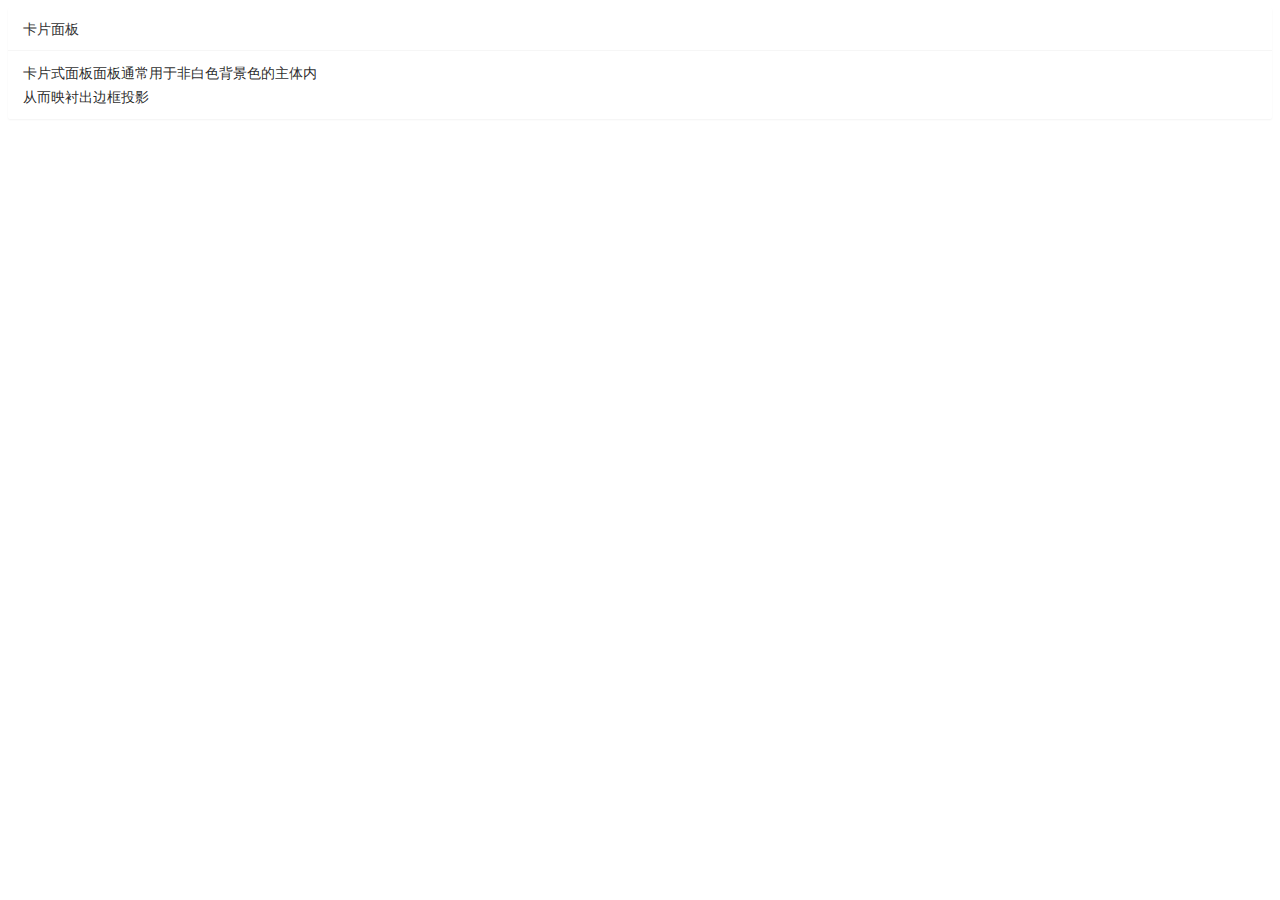
==== view/settings/config.html @ dcdb641f "基本框架完成" ====
<!DOCTYPE html>
<html lang="zh">
<head>
    <meta charset="UTF-8">
    <title>后台设置</title>
    <meta name="viewport" content="width=device-width,initial-scale=1.0">
    <link rel="stylesheet" href="/assets/libs/layui/css/layui.css">
    <link rel="stylesheet" href="/assets/css/global.css">
</head>
<body>
<div class="layui-card">
    <div class="layui-card-header">卡片面板</div>
    <div class="layui-card-body">
        卡片式面板面板通常用于非白色背景色的主体内<br>
        从而映衬出边框投影
    </div>
</div>
<script src="/assets/libs/layui/layui.js"></script>
<script>
    // layui.config({
    //     base: '/assets/js/modules/',
    //     version: true
    // }).use('index');
</script>
</body>
</html>
---- assets/libs/layui/css/layui.css ----
.layui-inline,img{display:inline-block;vertical-align:middle}h1,h2,h3,h4,h5,h6{font-weight:400}a,body{color:#333}.layui-edge,.layui-header,.layui-inline,.layui-main{position:relative}.layui-edge,hr{height:0;overflow:hidden}.layui-layout-body,.layui-side,.layui-side-scroll{overflow-x:hidden}.layui-edge,.layui-elip,hr{overflow:hidden}.layui-btn,.layui-edge,.layui-inline,img{vertical-align:middle}.layui-btn,.layui-disabled,.layui-icon,.layui-unselect{-moz-user-select:none;-webkit-user-select:none;-ms-user-select:none}.layui-elip,.layui-form-checkbox span,.layui-form-pane .layui-form-label{text-overflow:ellipsis;white-space:nowrap}blockquote,body,button,dd,div,dl,dt,form,h1,h2,h3,h4,h5,h6,input,li,ol,p,pre,td,textarea,th,ul{margin:0;padding:0;-webkit-tap-highlight-color:rgba(0,0,0,0)}a:active,a:hover{outline:0}img{border:none}li{list-style:none}table{border-collapse:collapse;border-spacing:0}h4,h5,h6{font-size:100%}button,input,optgroup,option,select,textarea{font-family:inherit;font-size:inherit;font-style:inherit;font-weight:inherit;outline:0}pre{white-space:pre-wrap;white-space:-moz-pre-wrap;white-space:-pre-wrap;white-space:-o-pre-wrap;word-wrap:break-word}body{line-height:1.6;color:rgba(0,0,0,.85);font:14px Helvetica Neue,Helvetica,PingFang SC,Tahoma,Arial,sans-serif}hr{line-height:0;margin:10px 0;padding:0;border:none!important;border-bottom:1px solid #eee!important;clear:both;background:0 0}a{text-decoration:none}a:hover{color:#777}a cite{font-style:normal;*cursor:pointer}.layui-border-box,.layui-border-box *{box-sizing:border-box}.layui-box,.layui-box *{box-sizing:content-box}.layui-clear{clear:both;*zoom:1}.layui-clear:after{content:'\20';clear:both;*zoom:1;display:block;height:0}.layui-inline{*display:inline;*zoom:1}.layui-btn,.layui-btn-group,.layui-edge{display:inline-block}.layui-inline-container>.layui-inline{margin-right:10px;margin-bottom:10px}.layui-edge{width:0;border-width:6px;border-style:dashed;border-color:transparent}.layui-edge-top{top:-4px;border-bottom-color:#999;border-bottom-style:solid}.layui-edge-right{border-left-color:#999;border-left-style:solid}.layui-edge-bottom{top:2px;border-top-color:#999;border-top-style:solid}.layui-edge-left{border-right-color:#999;border-right-style:solid}.layui-disabled,.layui-disabled:hover{color:#d2d2d2!important;cursor:not-allowed!important}.layui-circle{border-radius:100%}.layui-show{display:block!important}.layui-hide{display:none!important}.layui-show-v{visibility:visible!important}.layui-hide-v{visibility:hidden!important}@font-face{font-family:layui-icon;src:url(../font/iconfont.eot?t=270);src:url(../font/iconfont.eot?t=270#iefix) format('embedded-opentype'),url(../font/iconfont.woff2?t=270) format('woff2'),url(../font/iconfont.woff?t=270) format('woff'),url(../font/iconfont.ttf?t=270) format('truetype'),url(../font/iconfont.svg?t=270#layui-icon) format('svg')}.layui-icon{font-family:layui-icon!important;font-size:16px;font-style:normal;-webkit-font-smoothing:antialiased;-moz-osx-font-smoothing:grayscale}.layui-icon-eye:before{content:"\e695"}.layui-icon-eye-invisible:before{content:"\e696"}.layui-icon-backspace:before{content:"\e694"}.layui-icon-help-circle:before{content:"\e77c"}.layui-icon-tips-fill:before{content:"\eb2e"}.layui-icon-test:before{content:"\e692"}.layui-icon-clear:before{content:"\e788"}.layui-icon-keyboard:before{content:"\e693"}.layui-icon-heart-fill:before{content:"\e68f"}.layui-icon-light:before{content:"\e748"}.layui-icon-music:before{content:"\e690"}.layui-icon-time:before{content:"\e68d"}.layui-icon-ie:before{content:"\e7bb"}.layui-icon-firefox:before{content:"\e686"}.layui-icon-at:before{content:"\e687"}.layui-icon-bluetooth:before{content:"\e689"}.layui-icon-chrome:before{content:"\e68a"}.layui-icon-edge:before{content:"\e68b"}.layui-icon-heart:before{content:"\e68c"}.layui-icon-key:before{content:"\e683"}.layui-icon-android:before{content:"\e684"}.layui-icon-mike:before{content:"\e6dc"}.layui-icon-mute:before{content:"\e685"}.layui-icon-gift:before{content:"\e627"}.layui-icon-windows:before{content:"\e67f"}.layui-icon-ios:before{content:"\e680"}.layui-icon-logout:before{content:"\e682"}.layui-icon-wifi:before{content:"\e7e0"}.layui-icon-rss:before{content:"\e808"}.layui-icon-email:before{content:"\e618"}.layui-icon-reduce-circle:before{content:"\e616"}.layui-icon-transfer:before{content:"\e691"}.layui-icon-service:before{content:"\e626"}.layui-icon-addition:before{content:"\e624"}.layui-icon-subtraction:before{content:"\e67e"}.layui-icon-slider:before{content:"\e714"}.layui-icon-print:before{content:"\e66d"}.layui-icon-export:before{content:"\e67d"}.layui-icon-cols:before{content:"\e610"}.layui-icon-screen-full:before{content:"\e622"}.layui-icon-screen-restore:before{content:"\e758"}.layui-icon-rate-half:before{content:"\e6c9"}.layui-icon-rate-solid:before{content:"\e67a"}.layui-icon-rate:before{content:"\e67b"}.layui-icon-cellphone:before{content:"\e678"}.layui-icon-vercode:before{content:"\e679"}.layui-icon-login-weibo:before{content:"\e675"}.layui-icon-login-qq:before{content:"\e676"}.layui-icon-login-wechat:before{content:"\e677"}.layui-icon-username:before{content:"\e66f"}.layui-icon-password:before{content:"\e673"}.layui-icon-refresh-3:before{content:"\e9aa"}.layui-icon-auz:before{content:"\e672"}.layui-icon-shrink-right:before{content:"\e668"}.layui-icon-spread-left:before{content:"\e66b"}.layui-icon-snowflake:before{content:"\e6b1"}.layui-icon-tips:before{content:"\e702"}.layui-icon-note:before{content:"\e66e"}.layui-icon-senior:before{content:"\e674"}.layui-icon-refresh-1:before{content:"\e666"}.layui-icon-refresh:before{content:"\e669"}.layui-icon-flag:before{content:"\e66c"}.layui-icon-theme:before{content:"\e66a"}.layui-icon-notice:before{content:"\e667"}.layui-icon-console:before{content:"\e665"}.layui-icon-website:before{content:"\e7ae"}.layui-icon-face-surprised:before{content:"\e664"}.layui-icon-set:before{content:"\e716"}.layui-icon-template:before{content:"\e663"}.layui-icon-app:before{content:"\e653"}.layui-icon-template-1:before{content:"\e656"}.layui-icon-home:before{content:"\e68e"}.layui-icon-female:before{content:"\e661"}.layui-icon-male:before{content:"\e662"}.layui-icon-tread:before{content:"\e6c5"}.layui-icon-praise:before{content:"\e6c6"}.layui-icon-rmb:before{content:"\e65e"}.layui-icon-more:before{content:"\e65f"}.layui-icon-camera:before{content:"\e660"}.layui-icon-cart-simple:before{content:"\e698"}.layui-icon-face-cry:before{content:"\e69c"}.layui-icon-face-smile:before{content:"\e6af"}.layui-icon-survey:before{content:"\e6b2"}.layui-icon-read:before{content:"\e705"}.layui-icon-location:before{content:"\e715"}.layui-icon-dollar:before{content:"\e659"}.layui-icon-diamond:before{content:"\e735"}.layui-icon-return:before{content:"\e65c"}.layui-icon-camera-fill:before{content:"\e65d"}.layui-icon-fire:before{content:"\e756"}.layui-icon-more-vertical:before{content:"\e671"}.layui-icon-cart:before{content:"\e657"}.layui-icon-star-fill:before{content:"\e658"}.layui-icon-prev:before{content:"\e65a"}.layui-icon-next:before{content:"\e65b"}.layui-icon-upload:before{content:"\e67c"}.layui-icon-upload-drag:before{content:"\e681"}.layui-icon-user:before{content:"\e770"}.layui-icon-file-b:before{content:"\e655"}.layui-icon-component:before{content:"\e857"}.layui-icon-find-fill:before{content:"\e670"}.layui-icon-loading:before{content:"\e63d"}.layui-icon-loading-1:before{content:"\e63e"}.layui-icon-add-1:before{content:"\e654"}.layui-icon-pause:before{content:"\e651"}.layui-icon-play:before{content:"\e652"}.layui-icon-video:before{content:"\e6ed"}.layui-icon-headset:before{content:"\e6fc"}.layui-icon-voice:before{content:"\e688"}.layui-icon-speaker:before{content:"\e645"}.layui-icon-fonts-del:before{content:"\e64f"}.layui-icon-fonts-html:before{content:"\e64b"}.layui-icon-fonts-code:before{content:"\e64e"}.layui-icon-fonts-strong:before{content:"\e62b"}.layui-icon-unlink:before{content:"\e64d"}.layui-icon-picture:before{content:"\e64a"}.layui-icon-link:before{content:"\e64c"}.layui-icon-face-smile-b:before{content:"\e650"}.layui-icon-align-center:before{content:"\e647"}.layui-icon-align-right:before{content:"\e648"}.layui-icon-align-left:before{content:"\e649"}.layui-icon-fonts-u:before{content:"\e646"}.layui-icon-fonts-i:before{content:"\e644"}.layui-icon-tabs:before{content:"\e62a"}.layui-icon-circle:before{content:"\e63f"}.layui-icon-radio:before{content:"\e643"}.layui-icon-share:before{content:"\e641"}.layui-icon-edit:before{content:"\e642"}.layui-icon-delete:before{content:"\e640"}.layui-icon-engine:before{content:"\e628"}.layui-icon-chart-screen:before{content:"\e629"}.layui-icon-chart:before{content:"\e62c"}.layui-icon-table:before{content:"\e62d"}.layui-icon-tree:before{content:"\e62e"}.layui-icon-upload-circle:before{content:"\e62f"}.layui-icon-templeate-1:before{content:"\e630"}.layui-icon-util:before{content:"\e631"}.layui-icon-layouts:before{content:"\e632"}.layui-icon-prev-circle:before{content:"\e633"}.layui-icon-carousel:before{content:"\e634"}.layui-icon-code-circle:before{content:"\e635"}.layui-icon-water:before{content:"\e636"}.layui-icon-date:before{content:"\e637"}.layui-icon-layer:before{content:"\e638"}.layui-icon-fonts-clear:before{content:"\e639"}.layui-icon-dialogue:before{content:"\e63a"}.layui-icon-cellphone-fine:before{content:"\e63b"}.layui-icon-form:before{content:"\e63c"}.layui-icon-file:before{content:"\e621"}.layui-icon-triangle-r:before{content:"\e623"}.layui-icon-triangle-d:before{content:"\e625"}.layui-icon-set-sm:before{content:"\e620"}.layui-icon-add-circle:before{content:"\e61f"}.layui-icon-layim-download:before{content:"\e61e"}.layui-icon-layim-uploadfile:before{content:"\e61d"}.layui-icon-404:before{content:"\e61c"}.layui-icon-about:before{content:"\e60b"}.layui-icon-layim-theme:before{content:"\e61b"}.layui-icon-down:before{content:"\e61a"}.layui-icon-up:before{content:"\e619"}.layui-icon-circle-dot:before{content:"\e617"}.layui-icon-set-fill:before{content:"\e614"}.layui-icon-search:before{content:"\e615"}.layui-icon-friends:before{content:"\e612"}.layui-icon-group:before{content:"\e613"}.layui-icon-reply-fill:before{content:"\e611"}.layui-icon-menu-fill:before{content:"\e60f"}.layui-icon-face-smile-fine:before{content:"\e60c"}.layui-icon-picture-fine:before{content:"\e60d"}.layui-icon-log:before{content:"\e60e"}.layui-icon-list:before{content:"\e60a"}.layui-icon-release:before{content:"\e609"}.layui-icon-add-circle-fine:before{content:"\e608"}.layui-icon-ok:before{content:"\e605"}.layui-icon-help:before{content:"\e607"}.layui-icon-chat:before{content:"\e606"}.layui-icon-top:before{content:"\e604"}.layui-icon-right:before{content:"\e602"}.layui-icon-left:before{content:"\e603"}.layui-icon-star:before{content:"\e600"}.layui-icon-download-circle:before{content:"\e601"}.layui-icon-close:before{content:"\1006"}.layui-icon-close-fill:before{content:"\1007"}.layui-icon-ok-circle:before{content:"\1005"}.layui-main{width:1140px;margin:0 auto}.layui-header{z-index:1000;height:60px}.layui-header a:hover{transition:all .5s;-webkit-transition:all .5s}.layui-side{position:fixed;left:0;top:0;bottom:0;z-index:999;width:200px}.layui-side-scroll{position:relative;width:220px;height:100%}.layui-body{position:relative;left:200px;right:0;top:0;bottom:0;z-index:900;width:auto;box-sizing:border-box}.layui-layout-admin .layui-header{position:fixed;top:0;left:0;right:0;background-color:#23262E}.layui-layout-admin .layui-side{top:60px;width:200px;overflow-x:hidden}.layui-layout-admin .layui-body{position:absolute;top:60px;padding-bottom:44px}.layui-layout-admin .layui-main{width:auto;margin:0 15px}.layui-layout-admin .layui-footer{position:fixed;left:200px;right:0;bottom:0;z-index:990;height:44px;line-height:44px;padding:0 15px;box-shadow:-1px 0 4px rgb(0 0 0 / 12%);background-color:#FAFAFA}.layui-layout-admin .layui-logo{position:absolute;left:0;top:0;width:200px;height:100%;line-height:60px;text-align:center;color:#009688;font-size:16px;box-shadow:0 1px 2px 0 rgb(0 0 0 / 15%)}.layui-layout-admin .layui-header .layui-nav{background:0 0}.layui-layout-left{position:absolute!important;left:200px;top:0}.layui-layout-right{position:absolute!important;right:0;top:0}.layui-container{position:relative;margin:0 auto;padding:0 15px;box-sizing:border-box}.layui-fluid{position:relative;margin:0 auto;padding:0 15px}.layui-row:after,.layui-row:before{content:"";display:block;clear:both}.layui-col-lg1,.layui-col-lg10,.layui-col-lg11,.layui-col-lg12,.layui-col-lg2,.layui-col-lg3,.layui-col-lg4,.layui-col-lg5,.layui-col-lg6,.layui-col-lg7,.layui-col-lg8,.layui-col-lg9,.layui-col-md1,.layui-col-md10,.layui-col-md11,.layui-col-md12,.layui-col-md2,.layui-col-md3,.layui-col-md4,.layui-col-md5,.layui-col-md6,.layui-col-md7,.layui-col-md8,.layui-col-md9,.layui-col-sm1,.layui-col-sm10,.layui-col-sm11,.layui-col-sm12,.layui-col-sm2,.layui-col-sm3,.layui-col-sm4,.layui-col-sm5,.layui-col-sm6,.layui-col-sm7,.layui-col-sm8,.layui-col-sm9,.layui-col-xs1,.layui-col-xs10,.layui-col-xs11,.layui-col-xs12,.layui-col-xs2,.layui-col-xs3,.layui-col-xs4,.layui-col-xs5,.layui-col-xs6,.layui-col-xs7,.layui-col-xs8,.layui-col-xs9{position:relative;display:block;box-sizing:border-box}.layui-col-xs1,.layui-col-xs10,.layui-col-xs11,.layui-col-xs12,.layui-col-xs2,.layui-col-xs3,.layui-col-xs4,.layui-col-xs5,.layui-col-xs6,.layui-col-xs7,.layui-col-xs8,.layui-col-xs9{float:left}.layui-col-xs1{width:8.33333333%}.layui-col-xs2{width:16.66666667%}.layui-col-xs3{width:25%}.layui-col-xs4{width:33.33333333%}.layui-col-xs5{width:41.66666667%}.layui-col-xs6{width:50%}.layui-col-xs7{width:58.33333333%}.layui-col-xs8{width:66.66666667%}.layui-col-xs9{width:75%}.layui-col-xs10{width:83.33333333%}.layui-col-xs11{width:91.66666667%}.layui-col-xs12{width:100%}.layui-col-xs-offset1{margin-left:8.33333333%}.layui-col-xs-offset2{margin-left:16.66666667%}.layui-col-xs-offset3{margin-left:25%}.layui-col-xs-offset4{margin-left:33.33333333%}.layui-col-xs-offset5{margin-left:41.66666667%}.layui-col-xs-offset6{margin-left:50%}.layui-col-xs-offset7{margin-left:58.33333333%}.layui-col-xs-offset8{margin-left:66.66666667%}.layui-col-xs-offset9{margin-left:75%}.layui-col-xs-offset10{margin-left:83.33333333%}.layui-col-xs-offset11{margin-left:91.66666667%}.layui-col-xs-offset12{margin-left:100%}@media screen and (max-width:768px){.layui-hide-xs{display:none!important}.layui-show-xs-block{display:block!important}.layui-show-xs-inline{display:inline!important}.layui-show-xs-inline-block{display:inline-block!important}}@media screen and (min-width:768px){.layui-container{width:750px}.layui-hide-sm{display:none!important}.layui-show-sm-block{display:block!important}.layui-show-sm-inline{display:inline!important}.layui-show-sm-inline-block{display:inline-block!important}.layui-col-sm1,.layui-col-sm10,.layui-col-sm11,.layui-col-sm12,.layui-col-sm2,.layui-col-sm3,.layui-col-sm4,.layui-col-sm5,.layui-col-sm6,.layui-col-sm7,.layui-col-sm8,.layui-col-sm9{float:left}.layui-col-sm1{width:8.33333333%}.layui-col-sm2{width:16.66666667%}.layui-col-sm3{width:25%}.layui-col-sm4{width:33.33333333%}.layui-col-sm5{width:41.66666667%}.layui-col-sm6{width:50%}.layui-col-sm7{width:58.33333333%}.layui-col-sm8{width:66.66666667%}.layui-col-sm9{width:75%}.layui-col-sm10{width:83.33333333%}.layui-col-sm11{width:91.66666667%}.layui-col-sm12{width:100%}.layui-col-sm-offset1{margin-left:8.33333333%}.layui-col-sm-offset2{margin-left:16.66666667%}.layui-col-sm-offset3{margin-left:25%}.layui-col-sm-offset4{margin-left:33.33333333%}.layui-col-sm-offset5{margin-left:41.66666667%}.layui-col-sm-offset6{margin-left:50%}.layui-col-sm-offset7{margin-left:58.33333333%}.layui-col-sm-offset8{margin-left:66.66666667%}.layui-col-sm-offset9{margin-left:75%}.layui-col-sm-offset10{margin-left:83.33333333%}.layui-col-sm-offset11{margin-left:91.66666667%}.layui-col-sm-offset12{margin-left:100%}}@media screen and (min-width:992px){.layui-container{width:970px}.layui-hide-md{display:none!important}.layui-show-md-block{display:block!important}.layui-show-md-inline{display:inline!important}.layui-show-md-inline-block{display:inline-block!important}.layui-col-md1,.layui-col-md10,.layui-col-md11,.layui-col-md12,.layui-col-md2,.layui-col-md3,.layui-col-md4,.layui-col-md5,.layui-col-md6,.layui-col-md7,.layui-col-md8,.layui-col-md9{float:left}.layui-col-md1{width:8.33333333%}.layui-col-md2{width:16.66666667%}.layui-col-md3{width:25%}.layui-col-md4{width:33.33333333%}.layui-col-md5{width:41.66666667%}.layui-col-md6{width:50%}.layui-col-md7{width:58.33333333%}.layui-col-md8{width:66.66666667%}.layui-col-md9{width:75%}.layui-col-md10{width:83.33333333%}.layui-col-md11{width:91.66666667%}.layui-col-md12{width:100%}.layui-col-md-offset1{margin-left:8.33333333%}.layui-col-md-offset2{margin-left:16.66666667%}.layui-col-md-offset3{margin-left:25%}.layui-col-md-offset4{margin-left:33.33333333%}.layui-col-md-offset5{margin-left:41.66666667%}.layui-col-md-offset6{margin-left:50%}.layui-col-md-offset7{margin-left:58.33333333%}.layui-col-md-offset8{margin-left:66.66666667%}.layui-col-md-offset9{margin-left:75%}.layui-col-md-offset10{margin-left:83.33333333%}.layui-col-md-offset11{margin-left:91.66666667%}.layui-col-md-offset12{margin-left:100%}}@media screen and (min-width:1200px){.layui-container{width:1170px}.layui-hide-lg{display:none!important}.layui-show-lg-block{display:block!important}.layui-show-lg-inline{display:inline!important}.layui-show-lg-inline-block{display:inline-block!important}.layui-col-lg1,.layui-col-lg10,.layui-col-lg11,.layui-col-lg12,.layui-col-lg2,.layui-col-lg3,.layui-col-lg4,.layui-col-lg5,.layui-col-lg6,.layui-col-lg7,.layui-col-lg8,.layui-col-lg9{float:left}.layui-col-lg1{width:8.33333333%}.layui-col-lg2{width:16.66666667%}.layui-col-lg3{width:25%}.layui-col-lg4{width:33.33333333%}.layui-col-lg5{width:41.66666667%}.layui-col-lg6{width:50%}.layui-col-lg7{width:58.33333333%}.layui-col-lg8{width:66.66666667%}.layui-col-lg9{width:75%}.layui-col-lg10{width:83.33333333%}.layui-col-lg11{width:91.66666667%}.layui-col-lg12{width:100%}.layui-col-lg-offset1{margin-left:8.33333333%}.layui-col-lg-offset2{margin-left:16.66666667%}.layui-col-lg-offset3{margin-left:25%}.layui-col-lg-offset4{margin-left:33.33333333%}.layui-col-lg-offset5{margin-left:41.66666667%}.layui-col-lg-offset6{margin-left:50%}.layui-col-lg-offset7{margin-left:58.33333333%}.layui-col-lg-offset8{margin-left:66.66666667%}.layui-col-lg-offset9{margin-left:75%}.layui-col-lg-offset10{margin-left:83.33333333%}.layui-col-lg-offset11{margin-left:91.66666667%}.layui-col-lg-offset12{margin-left:100%}}.layui-col-space1{margin:-.5px}.layui-col-space1>*{padding:.5px}.layui-col-space2{margin:-1px}.layui-col-space2>*{padding:1px}.layui-col-space4{margin:-2px}.layui-col-space4>*{padding:2px}.layui-col-space5{margin:-2.5px}.layui-col-space5>*{padding:2.5px}.layui-col-space6{margin:-3px}.layui-col-space6>*{padding:3px}.layui-col-space8{margin:-4px}.layui-col-space8>*{padding:4px}.layui-col-space10{margin:-5px}.layui-col-space10>*{padding:5px}.layui-col-space12{margin:-6px}.layui-col-space12>*{padding:6px}.layui-col-space14{margin:-7px}.layui-col-space14>*{padding:7px}.layui-col-space15{margin:-7.5px}.layui-col-space15>*{padding:7.5px}.layui-col-space16{margin:-8px}.layui-col-space16>*{padding:8px}.layui-col-space18{margin:-9px}.layui-col-space18>*{padding:9px}.layui-col-space20{margin:-10px}.layui-col-space20>*{padding:10px}.layui-col-space22{margin:-11px}.layui-col-space22>*{padding:11px}.layui-col-space24{margin:-12px}.layui-col-space24>*{padding:12px}.layui-col-space25{margin:-12.5px}.layui-col-space25>*{padding:12.5px}.layui-col-space26{margin:-13px}.layui-col-space26>*{padding:13px}.layui-col-space28{margin:-14px}.layui-col-space28>*{padding:14px}.layui-col-space30{margin:-15px}.layui-col-space30>*{padding:15px}.layui-btn,.layui-input,.layui-select,.layui-textarea,.layui-upload-button{outline:0;-webkit-appearance:none;transition:all .3s;-webkit-transition:all .3s;box-sizing:border-box}.layui-elem-quote{margin-bottom:10px;padding:15px;line-height:1.6;border-left:5px solid #5FB878;border-radius:0 2px 2px 0;background-color:#FAFAFA}.layui-quote-nm{border-style:solid;border-width:1px 1px 1px 5px;background:0 0}.layui-elem-field{margin-bottom:10px;padding:0;border-width:1px;border-style:solid}.layui-elem-field legend{margin-left:20px;padding:0 10px;font-size:20px;font-weight:300}.layui-field-title{margin:10px 0 20px;border-width:1px 0 0}.layui-field-box{padding:15px}.layui-field-title .layui-field-box{padding:10px 0}.layui-progress{position:relative;height:6px;border-radius:20px;background-color:#eee}.layui-progress-bar{position:absolute;left:0;top:0;width:0;max-width:100%;height:6px;border-radius:20px;text-align:right;background-color:#5FB878;transition:all .3s;-webkit-transition:all .3s}.layui-progress-big,.layui-progress-big .layui-progress-bar{height:18px;line-height:18px}.layui-progress-text{position:relative;top:-20px;line-height:18px;font-size:12px;color:#666}.layui-progress-big .layui-progress-text{position:static;padding:0 10px;color:#fff}.layui-collapse{border-width:1px;border-style:solid;border-radius:2px}.layui-colla-content,.layui-colla-item{border-top-width:1px;border-top-style:solid}.layui-colla-item:first-child{border-top:none}.layui-colla-title{position:relative;height:42px;line-height:42px;padding:0 15px 0 35px;color:#333;background-color:#FAFAFA;cursor:pointer;font-size:14px;overflow:hidden}.layui-colla-content{display:none;padding:10px 15px;line-height:1.6;color:#666}.layui-colla-icon{position:absolute;left:15px;top:0;font-size:14px}.layui-card-body,.layui-card-header,.layui-form-label,.layui-form-mid,.layui-input-block,.layui-input-inline,.layui-input-wrap,.layui-panel,.layui-textarea{position:relative}.layui-card{margin-bottom:15px;border-radius:2px;background-color:#fff;box-shadow:0 1px 2px 0 rgba(0,0,0,.05)}.layui-form-select dl,.layui-panel{box-shadow:1px 1px 4px rgb(0 0 0 / 8%)}.layui-card:last-child{margin-bottom:0}.layui-card-header{height:42px;line-height:42px;padding:0 15px;border-bottom:1px solid #f6f6f6;color:#333;border-radius:2px 2px 0 0;font-size:14px}.layui-card-body{padding:10px 15px;line-height:24px}.layui-card-body[pad15]{padding:15px}.layui-card-body[pad20]{padding:20px}.layui-card-body .layui-table{margin:5px 0}.layui-card .layui-tab{margin:0}.layui-panel{border-width:1px;border-style:solid;border-radius:2px;background-color:#fff;color:#666}.layui-bg-black,.layui-bg-blue,.layui-bg-cyan,.layui-bg-green,.layui-bg-orange,.layui-bg-red{color:#fff!important}.layui-panel-window{position:relative;padding:15px;border-radius:0;border-top:5px solid #eee;background-color:#fff}.layui-border,.layui-border-black,.layui-border-blue,.layui-border-cyan,.layui-border-green,.layui-border-orange,.layui-border-red{border-width:1px;border-style:solid}.layui-auxiliar-moving{position:fixed;left:0;right:0;top:0;bottom:0;width:100%;height:100%;background:0 0;z-index:9999999999}.layui-bg-red{background-color:#FF5722!important}.layui-bg-orange{background-color:#FFB800!important}.layui-bg-green{background-color:#009688!important}.layui-bg-cyan{background-color:#2F4056!important}.layui-bg-blue{background-color:#1E9FFF!important}.layui-bg-black{background-color:#393D49!important}.layui-bg-gray{background-color:#FAFAFA!important;color:#666!important}.layui-badge-rim,.layui-border,.layui-colla-content,.layui-colla-item,.layui-collapse,.layui-elem-field,.layui-form-pane .layui-form-item[pane],.layui-form-pane .layui-form-label,.layui-iconpicker,.layui-iconpicker-main,.layui-input,.layui-input-split,.layui-layedit,.layui-layedit-tool,.layui-panel,.layui-quote-nm,.layui-select,.layui-tab-bar,.layui-tab-card,.layui-tab-title,.layui-tab-title .layui-this:after,.layui-textarea{border-color:#eee}.layui-border-red{border-color:#FF5722!important;color:#FF5722!important}.layui-border-orange{border-color:#FFB800!important;color:#FFB800!important}.layui-border-green{border-color:#009688!important;color:#009688!important}.layui-border-cyan{border-color:#2F4056!important;color:#2F4056!important}.layui-border-blue{border-color:#1E9FFF!important;color:#1E9FFF!important}.layui-border-black{border-color:#393D49!important;color:#393D49!important}.layui-timeline-item:before{background-color:#eee}.layui-text{line-height:1.6;font-size:14px;color:#666}.layui-text h1,.layui-text h2,.layui-text h3{font-weight:500;color:#333}.layui-text h1{font-size:30px}.layui-text h2{font-size:24px}.layui-text h3{font-size:18px}.layui-text a:not(.layui-btn){color:#01AAED}.layui-text a:not(.layui-btn):hover{text-decoration:underline}.layui-text ul{padding:5px 0 5px 15px}.layui-text ul li{margin-top:5px;list-style-type:disc}.layui-text em,.layui-word-aux{color:#999!important;padding-left:5px!important;padding-right:5px!important}.layui-text p{margin:10px 0}.layui-text p:first-child{margin-top:0}.layui-font-12{font-size:12px!important}.layui-font-14{font-size:14px!important}.layui-font-16{font-size:16px!important}.layui-font-18{font-size:18px!important}.layui-font-20{font-size:20px!important}.layui-font-22{font-size:22px!important}.layui-font-24{font-size:24px!important}.layui-font-26{font-size:26px!important}.layui-font-28{font-size:28px!important}.layui-font-30{font-size:30px!important}.layui-font-red{color:#FF5722!important}.layui-font-orange{color:#FFB800!important}.layui-font-green{color:#009688!important}.layui-font-cyan{color:#2F4056!important}.layui-font-blue{color:#01AAED!important}.layui-font-black{color:#000!important}.layui-font-gray{color:#c2c2c2!important}.layui-btn{height:38px;line-height:38px;border:1px solid transparent;padding:0 18px;background-color:#009688;color:#fff;white-space:nowrap;text-align:center;font-size:14px;border-radius:2px;cursor:pointer}.layui-btn:hover{opacity:.8;filter:alpha(opacity=80);color:#fff}.layui-btn:active{opacity:1;filter:alpha(opacity=100)}.layui-btn+.layui-btn{margin-left:10px}.layui-btn-container{font-size:0}.layui-btn-container .layui-btn{margin-right:10px;margin-bottom:10px}.layui-btn-container .layui-btn+.layui-btn{margin-left:0}.layui-table .layui-btn-container .layui-btn{margin-bottom:9px}.layui-btn-radius{border-radius:100px}.layui-btn .layui-icon{padding:0 2px;vertical-align:middle\9;vertical-align:bottom}.layui-btn-primary{border-color:#d2d2d2;background:0 0;color:#666}.layui-btn-primary:hover{border-color:#009688;color:#333}.layui-btn-normal{background-color:#1E9FFF}.layui-btn-warm{background-color:#FFB800}.layui-btn-danger{background-color:#FF5722}.layui-btn-checked{background-color:#5FB878}.layui-btn-disabled,.layui-btn-disabled:active,.layui-btn-disabled:hover{border-color:#eee!important;background-color:#FBFBFB!important;color:#d2d2d2!important;cursor:not-allowed!important;opacity:1}.layui-btn-lg{height:44px;line-height:44px;padding:0 25px;font-size:16px}.layui-btn-sm{height:30px;line-height:30px;padding:0 10px;font-size:12px}.layui-btn-xs{height:22px;line-height:22px;padding:0 5px;font-size:12px}.layui-btn-xs i{font-size:12px!important}.layui-btn-group{vertical-align:middle;font-size:0}.layui-btn-group .layui-btn{margin-left:0!important;margin-right:0!important;border-left:1px solid rgba(255,255,255,.5);border-radius:0}.layui-btn-group .layui-btn-primary{border-left:none}.layui-btn-group .layui-btn-primary:hover{border-color:#d2d2d2;color:#009688}.layui-btn-group .layui-btn:first-child{border-left:none;border-radius:2px 0 0 2px}.layui-btn-group .layui-btn-primary:first-child{border-left:1px solid #d2d2d2}.layui-btn-group .layui-btn:last-child{border-radius:0 2px 2px 0}.layui-btn-group .layui-btn+.layui-btn{margin-left:0}.layui-btn-group+.layui-btn-group{margin-left:10px}.layui-btn-fluid{width:100%}.layui-input,.layui-select,.layui-textarea{height:38px;line-height:1.3;line-height:38px\9;border-width:1px;border-style:solid;background-color:#fff;color:rgba(0,0,0,.85);border-radius:2px}.layui-input::-webkit-input-placeholder,.layui-select::-webkit-input-placeholder,.layui-textarea::-webkit-input-placeholder{line-height:1.3}.layui-input,.layui-textarea{display:block;width:100%;padding-left:10px}.layui-input:hover,.layui-textarea:hover{border-color:#eee!important}.layui-input:focus,.layui-textarea:focus{border-color:#d2d2d2!important}.layui-textarea{min-height:100px;height:auto;line-height:20px;padding:6px 10px;resize:vertical}.layui-select{padding:0 10px}.layui-form input[type=checkbox],.layui-form input[type=radio],.layui-form select{display:none}.layui-form [lay-ignore]{display:initial}.layui-form-item{margin-bottom:15px;clear:both;*zoom:1}.layui-form-item:after{content:'\20';clear:both;*zoom:1;display:block;height:0}.layui-form-label{float:left;display:block;padding:9px 15px;width:80px;font-weight:400;line-height:20px;text-align:right}.layui-form-label-col{display:block;float:none;padding:9px 0;line-height:20px;text-align:left}.layui-form-item .layui-inline{margin-bottom:5px;margin-right:10px}.layui-input-block{margin-left:110px;min-height:36px}.layui-input-inline{display:inline-block;vertical-align:middle}.layui-form-item .layui-input-inline{float:left;width:190px;margin-right:10px}.layui-form-text .layui-input-inline{width:auto}.layui-form-mid{float:left;display:block;padding:9px 0!important;line-height:20px;margin-right:10px}.layui-form-danger+.layui-form-select .layui-input,.layui-form-danger:focus{border-color:#FF5722!important}.layui-input-wrap{height:38px;line-height:38px}.layui-input-wrap .layui-input{padding-right:35px;cursor:pointer}.layui-input-wrap .layui-input::-ms-clear,.layui-input-wrap .layui-input::-ms-reveal{display:none}.layui-input-wrap-prefix .layui-input{padding-left:35px}.layui-input-prefix,.layui-input-split,.layui-input-suffix{position:absolute;right:0;top:0;padding:0 10px;width:35px;height:100%;text-align:center;transition:all .3s;cursor:pointer;pointer-events:none;box-sizing:border-box}.layui-input-prefix{left:0;border-radius:2px 0 0 2px}.layui-input-suffix{right:0;border-radius:0 2px 2px 0}.layui-input-wrap .layui-input:focus+.layui-input-split{border-color:#d2d2d2}.layui-input-prefix .layui-icon,.layui-input-split .layui-icon,.layui-input-suffix .layui-icon{position:relative;font-size:16px;color:rgba(0,0,0,.6);transition:all .3s}.layui-input-wrap .layui-input-prefix.layui-input-split{border-width:0 1px 0 0}.layui-input-wrap-prefix .layui-form-select{position:static}.layui-input-affix-event .layui-icon{color:rgba(0,0,0,.8)}.layui-input-affix-event .layui-icon-clear{color:rgba(0,0,0,.3)}.layui-input-affix-event .layui-icon:hover{color:rgba(0,0,0,.6)}.layui-input-split{border-width:1px;border-style:solid}.layui-input-affix-event{pointer-events:auto}.layui-input-group{position:relative;display:inline-table;cursor:pointer}.layui-input-group>*{display:table-cell;vertical-align:middle;position:relative;cursor:pointer}.layui-input-group .layui-input{padding-right:15px}.layui-input-group .layui-input-prefix{width:auto;border-right:0}.layui-input-group .layui-input-suffix{width:auto;border-left:0}.layui-form-select{position:relative}.layui-form-select .layui-input{padding-right:30px;cursor:pointer}.layui-form-select .layui-edge{position:absolute;right:10px;top:50%;margin-top:-3px;cursor:pointer;border-width:6px;border-top-color:#c2c2c2;border-top-style:solid;transition:all .3s;-webkit-transition:all .3s}.layui-form-select dl{display:none;position:absolute;left:0;top:42px;padding:5px 0;z-index:899;min-width:100%;border:1px solid #eee;max-height:300px;overflow-y:auto;background-color:#fff;border-radius:2px;box-sizing:border-box}.layui-form-select dl dd,.layui-form-select dl dt{padding:0 10px;line-height:36px;white-space:nowrap;overflow:hidden;text-overflow:ellipsis}.layui-form-select dl dt{font-size:12px;color:#999}.layui-form-select dl dd{cursor:pointer}.layui-form-select dl dd:hover{background-color:#F6F6F6;-webkit-transition:.5s all;transition:.5s all}.layui-form-select .layui-select-group dd{padding-left:20px}.layui-form-select dl dd.layui-select-tips{padding-left:10px!important;color:#999}.layui-form-select dl dd.layui-this{background-color:#F6F6F6;color:#5FB878;font-weight:700}.layui-form-checkbox,.layui-form-select dl dd.layui-disabled{background-color:#fff}.layui-form-selected dl{display:block}.layui-form-checkbox,.layui-form-checkbox *,.layui-form-switch{display:inline-block;vertical-align:middle}.layui-form-selected .layui-edge{margin-top:-9px;-webkit-transform:rotate(180deg);transform:rotate(180deg);margin-top:-3px\9}:root .layui-form-selected .layui-edge{margin-top:-9px\0/IE9}.layui-form-selectup dl{top:auto;bottom:42px}.layui-select-none{margin:5px 0;text-align:center;color:#999}.layui-select-disabled .layui-disabled{border-color:#eee!important}.layui-select-disabled .layui-edge{border-top-color:#d2d2d2}.layui-form-checkbox{position:relative;height:30px;line-height:30px;margin-right:10px;padding-right:30px;cursor:pointer;font-size:0;-webkit-transition:.1s linear;transition:.1s linear;box-sizing:border-box}.layui-form-checkbox span{padding:0 10px;height:100%;font-size:14px;border-radius:2px 0 0 2px;background-color:#d2d2d2;color:#fff;overflow:hidden}.layui-form-checkbox:hover span{background-color:#c2c2c2}.layui-form-checkbox i{position:absolute;right:0;top:0;width:30px;height:28px;border:1px solid #d2d2d2;border-left:none;border-radius:0 2px 2px 0;color:#fff;font-size:20px;text-align:center}.layui-form-checkbox:hover i{border-color:#c2c2c2;color:#c2c2c2}.layui-form-checked,.layui-form-checked:hover{border-color:#5FB878}.layui-form-checked span,.layui-form-checked:hover span{background-color:#5FB878}.layui-form-checked i,.layui-form-checked:hover i{color:#5FB878}.layui-form-item .layui-form-checkbox{margin-top:4px}.layui-form-checkbox[lay-skin=primary]{height:auto!important;line-height:normal!important;min-width:18px;min-height:18px;border:none!important;margin-right:0;padding-left:28px;padding-right:0;background:0 0}.layui-form-checkbox[lay-skin=primary] span{padding-left:0;padding-right:15px;line-height:18px;background:0 0;color:#666}.layui-form-checkbox[lay-skin=primary] i{right:auto;left:0;width:16px;height:16px;line-height:16px;border:1px solid #d2d2d2;font-size:12px;border-radius:2px;background-color:#fff;-webkit-transition:.1s linear;transition:.1s linear}.layui-form-checkbox[lay-skin=primary]:hover i{border-color:#5FB878;color:#fff}.layui-form-checked[lay-skin=primary] i{border-color:#5FB878!important;background-color:#5FB878;color:#fff}.layui-checkbox-disabled[lay-skin=primary] span{background:0 0!important;color:#c2c2c2!important}.layui-checkbox-disabled[lay-skin=primary]:hover i{border-color:#d2d2d2}.layui-form-item .layui-form-checkbox[lay-skin=primary]{margin-top:10px}.layui-form-switch{position:relative;height:22px;line-height:22px;min-width:35px;padding:0 5px;margin-top:8px;border:1px solid #d2d2d2;border-radius:20px;cursor:pointer;background-color:#fff;-webkit-transition:.1s linear;transition:.1s linear}.layui-form-switch i{position:absolute;left:5px;top:3px;width:16px;height:16px;border-radius:20px;background-color:#d2d2d2;-webkit-transition:.1s linear;transition:.1s linear}.layui-form-switch em{position:relative;top:0;width:25px;margin-left:21px;padding:0!important;text-align:center!important;color:#999!important;font-style:normal!important;font-size:12px}.layui-form-onswitch{border-color:#5FB878;background-color:#5FB878}.layui-checkbox-disabled,.layui-checkbox-disabled i{border-color:#eee!important}.layui-form-onswitch i{left:100%;margin-left:-21px;background-color:#fff}.layui-form-onswitch em{margin-left:5px;margin-right:21px;color:#fff!important}.layui-checkbox-disabled span{background-color:#eee!important}.layui-checkbox-disabled em{color:#d2d2d2!important}.layui-checkbox-disabled:hover i{color:#fff!important}[lay-radio]{display:none}.layui-form-radio,.layui-form-radio *{display:inline-block;vertical-align:middle}.layui-form-radio{line-height:28px;margin:6px 10px 0 0;padding-right:10px;cursor:pointer;font-size:0}.layui-form-radio *{font-size:14px}.layui-form-radio>i{margin-right:8px;font-size:22px;color:#c2c2c2}.layui-form-radio:hover *,.layui-form-radioed,.layui-form-radioed>i{color:#5FB878}.layui-radio-disabled>i{color:#eee!important}.layui-radio-disabled *{color:#c2c2c2!important}.layui-form-pane .layui-form-label{width:110px;padding:8px 15px;height:38px;line-height:20px;border-width:1px;border-style:solid;border-radius:2px 0 0 2px;text-align:center;background-color:#FAFAFA;overflow:hidden;box-sizing:border-box}.layui-form-pane .layui-input-inline{margin-left:-1px}.layui-form-pane .layui-input-block{margin-left:110px;left:-1px}.layui-form-pane .layui-input{border-radius:0 2px 2px 0}.layui-form-pane .layui-form-text .layui-form-label{float:none;width:100%;border-radius:2px;box-sizing:border-box;text-align:left}.layui-form-pane .layui-form-text .layui-input-inline{display:block;margin:0;top:-1px;clear:both}.layui-form-pane .layui-form-text .layui-input-block{margin:0;left:0;top:-1px}.layui-form-pane .layui-form-text .layui-textarea{min-height:100px;border-radius:0 0 2px 2px}.layui-form-pane .layui-form-checkbox{margin:4px 0 4px 10px}.layui-form-pane .layui-form-radio,.layui-form-pane .layui-form-switch{margin-top:6px;margin-left:10px}.layui-form-pane .layui-form-item[pane]{position:relative;border-width:1px;border-style:solid}.layui-form-pane .layui-form-item[pane] .layui-form-label{position:absolute;left:0;top:0;height:100%;border-width:0 1px 0 0}.layui-form-pane .layui-form-item[pane] .layui-input-inline{margin-left:110px}@media screen and (max-width:450px){.layui-form-item .layui-form-label{text-overflow:ellipsis;overflow:hidden;white-space:nowrap}.layui-form-item .layui-inline{display:block;margin-right:0;margin-bottom:20px;clear:both}.layui-form-item .layui-inline:after{content:'\20';clear:both;display:block;height:0}.layui-form-item .layui-input-inline{display:block;float:none;left:-3px;width:auto!important;margin:0 0 10px 112px}.layui-form-item .layui-input-inline+.layui-form-mid{margin-left:110px;top:-5px;padding:0}.layui-form-item .layui-form-checkbox{margin-right:5px;margin-bottom:5px}}.layui-layedit{border-width:1px;border-style:solid;border-radius:2px}.layui-layedit-tool{padding:3px 5px;border-bottom-width:1px;border-bottom-style:solid;font-size:0}.layedit-tool-fixed{position:fixed;top:0;border-top:1px solid #eee}.layui-layedit-tool .layedit-tool-mid,.layui-layedit-tool .layui-icon{display:inline-block;vertical-align:middle;text-align:center;font-size:14px}.layui-layedit-tool .layui-icon{position:relative;width:32px;height:30px;line-height:30px;margin:3px 5px;color:#777;cursor:pointer;border-radius:2px}.layui-layedit-tool .layui-icon:hover{color:#393D49}.layui-layedit-tool .layui-icon:active{color:#000}.layui-layedit-tool .layedit-tool-active{background-color:#eee;color:#000}.layui-layedit-tool .layui-disabled,.layui-layedit-tool .layui-disabled:hover{color:#d2d2d2;cursor:not-allowed}.layui-layedit-tool .layedit-tool-mid{width:1px;height:18px;margin:0 10px;background-color:#d2d2d2}.layedit-tool-html{width:50px!important;font-size:30px!important}.layedit-tool-b,.layedit-tool-code,.layedit-tool-help{font-size:16px!important}.layedit-tool-d,.layedit-tool-face,.layedit-tool-image,.layedit-tool-unlink{font-size:18px!important}.layedit-tool-image input{position:absolute;font-size:0;left:0;top:0;width:100%;height:100%;opacity:.01;filter:Alpha(opacity=1);cursor:pointer}.layui-layedit-iframe iframe{display:block;width:100%}#LAY_layedit_code{overflow:hidden}.layui-laypage{display:inline-block;*display:inline;*zoom:1;vertical-align:middle;margin:10px 0;font-size:0}.layui-laypage>a:first-child,.layui-laypage>a:first-child em{border-radius:2px 0 0 2px}.layui-laypage>a:last-child,.layui-laypage>a:last-child em{border-radius:0 2px 2px 0}.layui-laypage>:first-child{margin-left:0!important}.layui-laypage>:last-child{margin-right:0!important}.layui-laypage a,.layui-laypage button,.layui-laypage input,.layui-laypage select,.layui-laypage span{border:1px solid #eee}.layui-laypage a,.layui-laypage span{display:inline-block;*display:inline;*zoom:1;vertical-align:middle;padding:0 15px;height:28px;line-height:28px;margin:0 -1px 5px 0;background-color:#fff;color:#333;font-size:12px}.layui-laypage a:hover{color:#009688}.layui-laypage em{font-style:normal}.layui-laypage .layui-laypage-spr{color:#999;font-weight:700}.layui-laypage a{text-decoration:none}.layui-laypage .layui-laypage-curr{position:relative}.layui-laypage .layui-laypage-curr em{position:relative;color:#fff}.layui-laypage .layui-laypage-curr .layui-laypage-em{position:absolute;left:-1px;top:-1px;padding:1px;width:100%;height:100%;background-color:#009688}.layui-laypage-em{border-radius:2px}.layui-laypage-next em,.layui-laypage-prev em{font-family:Sim sun;font-size:16px}.layui-laypage .layui-laypage-count,.layui-laypage .layui-laypage-limits,.layui-laypage .layui-laypage-refresh,.layui-laypage .layui-laypage-skip{margin-left:10px;margin-right:10px;padding:0;border:none}.layui-laypage .layui-laypage-limits,.layui-laypage .layui-laypage-refresh{vertical-align:top}.layui-laypage .layui-laypage-refresh i{font-size:18px;cursor:pointer}.layui-laypage select{height:22px;padding:3px;border-radius:2px;cursor:pointer}.layui-laypage .layui-laypage-skip{height:30px;line-height:30px;color:#999}.layui-laypage button,.layui-laypage input{height:30px;line-height:30px;border-radius:2px;vertical-align:top;background-color:#fff;box-sizing:border-box}.layui-laypage input{display:inline-block;width:40px;margin:0 10px;padding:0 3px;text-align:center}.layui-laypage input:focus,.layui-laypage select:focus{border-color:#009688!important}.layui-laypage button{margin-left:10px;padding:0 10px;cursor:pointer}.layui-table,.layui-table-view{margin:10px 0}.layui-flow-more{margin:10px 0;text-align:center;color:#999;font-size:14px}.layui-flow-more a{height:32px;line-height:32px}.layui-flow-more a *{display:inline-block;vertical-align:top}.layui-flow-more a cite{padding:0 20px;border-radius:3px;background-color:#eee;color:#333;font-style:normal}.layui-flow-more a cite:hover{opacity:.8}.layui-flow-more a i{font-size:30px;color:#737383}.layui-table{width:100%;background-color:#fff;color:#666}.layui-table tr{transition:all .3s;-webkit-transition:all .3s}.layui-table th{text-align:left;font-weight:400}.layui-table tbody tr:hover,.layui-table thead tr,.layui-table-click,.layui-table-header,.layui-table-hover,.layui-table-mend,.layui-table-patch,.layui-table-tool,.layui-table-total,.layui-table-total tr,.layui-table[lay-even] tr:nth-child(even){background-color:#FAFAFA}.layui-table td,.layui-table th,.layui-table-col-set,.layui-table-fixed-r,.layui-table-grid-down,.layui-table-header,.layui-table-page,.layui-table-tips-main,.layui-table-tool,.layui-table-total,.layui-table-view,.layui-table[lay-skin=line],.layui-table[lay-skin=row]{border-width:1px;border-style:solid;border-color:#eee}.layui-table td,.layui-table th{position:relative;padding:9px 15px;min-height:20px;line-height:20px;font-size:14px}.layui-table[lay-skin=line] td,.layui-table[lay-skin=line] th{border-width:0 0 1px}.layui-table[lay-skin=row] td,.layui-table[lay-skin=row] th{border-width:0 1px 0 0}.layui-table[lay-skin=nob] td,.layui-table[lay-skin=nob] th{border:none}.layui-table img{max-width:100px}.layui-table[lay-size=lg] td,.layui-table[lay-size=lg] th{padding:15px 30px}.layui-table-view .layui-table[lay-size=lg] .layui-table-cell{height:40px;line-height:40px}.layui-table[lay-size=sm] td,.layui-table[lay-size=sm] th{font-size:12px;padding:5px 10px}.layui-table-view .layui-table[lay-size=sm] .layui-table-cell{height:20px;line-height:20px}.layui-table[lay-data]{display:none}.layui-table-box{position:relative;overflow:hidden}.layui-table-view .layui-table{position:relative;width:auto;margin:0;border-collapse:separate}.layui-table-view .layui-table[lay-skin=line]{border-width:0 1px 0 0}.layui-table-view .layui-table[lay-skin=row]{border-width:0 0 1px}.layui-table-view .layui-table td,.layui-table-view .layui-table th{padding:5px 0;border-top:none;border-left:none}.layui-table-view .layui-table th.layui-unselect .layui-table-cell span{cursor:pointer}.layui-table-view .layui-table td{cursor:default}.layui-table-view .layui-table td[data-edit=text]{cursor:text}.layui-table-view .layui-form-checkbox[lay-skin=primary] i{width:18px;height:18px}.layui-table-view .layui-form-radio{line-height:0;padding:0}.layui-table-view .layui-form-radio>i{margin:0;font-size:20px}.layui-table-init{position:absolute;left:0;top:0;width:100%;height:100%;text-align:center;z-index:110}.layui-table-init .layui-icon{position:absolute;left:50%;top:50%;margin:-15px 0 0 -15px;font-size:30px;color:#c2c2c2}.layui-table-header{border-width:0 0 1px;overflow:hidden}.layui-table-header .layui-table{margin-bottom:-1px}.layui-table-tool .layui-inline[lay-event]{position:relative;width:26px;height:26px;padding:5px;line-height:16px;margin-right:10px;text-align:center;color:#333;border:1px solid #ccc;cursor:pointer;-webkit-transition:.5s all;transition:.5s all}.layui-table-tool .layui-inline[lay-event]:hover{border:1px solid #999}.layui-table-tool-temp{padding-right:120px}.layui-table-tool-self{position:absolute;right:17px;top:10px}.layui-table-tool .layui-table-tool-self .layui-inline[lay-event]{margin:0 0 0 10px}.layui-table-tool-panel{position:absolute;top:29px;left:-1px;padding:5px 0;min-width:150px;min-height:40px;border:1px solid #d2d2d2;text-align:left;overflow-y:auto;background-color:#fff;box-shadow:0 2px 4px rgba(0,0,0,.12)}.layui-table-cell,.layui-table-tool-panel li{overflow:hidden;text-overflow:ellipsis;white-space:nowrap}.layui-table-tool-panel li{padding:0 10px;line-height:30px;-webkit-transition:.5s all;transition:.5s all}.layui-iconpicker-list li,.layui-keyboard-list li,.layui-menu li,.layui-menu-body-title a:hover,.layui-menu-body-title>.layui-icon:hover,.layui-nav .layui-nav-item a{transition:all .3s}.layui-table-tool-panel li .layui-form-checkbox[lay-skin=primary]{width:100%;padding-left:28px}.layui-table-tool-panel li:hover{background-color:#F6F6F6}.layui-table-tool-panel li .layui-form-checkbox[lay-skin=primary] i{position:absolute;left:0;top:0}.layui-table-tool-panel li .layui-form-checkbox[lay-skin=primary] span{padding:0}.layui-table-tool .layui-table-tool-self .layui-table-tool-panel{left:auto;right:-1px}.layui-table-col-set{position:absolute;right:0;top:0;width:20px;height:100%;border-width:0 0 0 1px;background-color:#fff}.layui-table-sort{width:10px;height:20px;margin-left:5px;cursor:pointer!important}.layui-table-sort .layui-edge{position:absolute;left:5px;border-width:5px}.layui-table-sort .layui-table-sort-asc{top:3px;border-top:none;border-bottom-style:solid;border-bottom-color:#b2b2b2}.layui-table-sort .layui-table-sort-asc:hover{border-bottom-color:#666}.layui-table-sort .layui-table-sort-desc{bottom:5px;border-bottom:none;border-top-style:solid;border-top-color:#b2b2b2}.layui-table-sort .layui-table-sort-desc:hover{border-top-color:#666}.layui-table-sort[lay-sort=asc] .layui-table-sort-asc{border-bottom-color:#000}.layui-table-sort[lay-sort=desc] .layui-table-sort-desc{border-top-color:#000}.layui-table-cell{height:28px;line-height:28px;padding:0 15px;position:relative;box-sizing:border-box}.layui-table-cell .layui-form-checkbox[lay-skin=primary]{top:-1px;padding:0}.layui-table-cell .layui-table-link{color:#01AAED}.laytable-cell-checkbox,.laytable-cell-numbers,.laytable-cell-radio,.laytable-cell-space{padding:0;text-align:center;-webkit-box-pack:center}.layui-table-body{position:relative;overflow:auto;margin-right:-1px;margin-bottom:-1px}.layui-table-body .layui-none{line-height:26px;padding:30px 15px;text-align:center;color:#999}.layui-table-fixed{position:absolute;left:0;top:0;z-index:101}.layui-table-fixed .layui-table-body{overflow:hidden}.layui-table-fixed-l{box-shadow:1px 0 8px rgba(0,0,0,.08)}.layui-table-fixed-r{left:auto;right:-1px;border-width:0 0 0 1px;box-shadow:-1px 0 8px rgba(0,0,0,.08)}.layui-table-fixed-r .layui-table-header{position:relative;overflow:visible}.layui-table-mend{position:absolute;right:-49px;top:0;height:100%;width:50px}.layui-table-tool{position:relative;z-index:890;width:100%;min-height:50px;line-height:30px;padding:10px 15px;border-width:0 0 1px;box-shadow:0 2px 8px rgb(0 0 0 / 8%)}.layui-table-tool .layui-btn-container{margin-bottom:-10px}.layui-table-page,.layui-table-total{border-width:1px 0 0;margin-bottom:-1px;overflow:hidden}.layui-table-page{position:relative;width:100%;padding:7px 7px 0;height:41px;font-size:12px;white-space:nowrap}.layui-table-page>div{height:26px}.layui-table-page .layui-laypage{margin:0}.layui-table-page .layui-laypage a,.layui-table-page .layui-laypage span{height:26px;line-height:26px;margin-bottom:10px;border:none;background:0 0}.layui-table-page .layui-laypage a,.layui-table-page .layui-laypage span.layui-laypage-curr{padding:0 12px}.layui-table-page .layui-laypage span{margin-left:0;padding:0}.layui-table-page .layui-laypage .layui-laypage-prev{margin-left:-7px!important}.layui-table-page .layui-laypage .layui-laypage-curr .layui-laypage-em{left:0;top:0;padding:0}.layui-table-page .layui-laypage button,.layui-table-page .layui-laypage input{height:26px;line-height:26px}.layui-table-page .layui-laypage input{width:40px}.layui-table-page .layui-laypage button{padding:0 10px}.layui-table-page select{height:18px}.layui-table-pagebar{float:right;line-height:26px}.layui-table-view select[lay-ignore]{display:inline-block}.layui-table-patch .layui-table-cell{padding:0;width:30px}.layui-table-edit{position:absolute;left:0;top:0;width:100%;height:100%;padding:0 14px 1px;border-radius:0;box-shadow:1px 1px 20px rgba(0,0,0,.15)}.layui-table-edit:focus{border-color:#5FB878!important}select.layui-table-edit{padding:0 0 0 10px;border-color:#d2d2d2}.layui-table-view .layui-form-checkbox,.layui-table-view .layui-form-radio,.layui-table-view .layui-form-switch{top:0;margin:0;box-sizing:content-box}.layui-colorpicker-alpha-slider,.layui-colorpicker-side-slider,.layui-menu,.layui-menu *,.layui-nav{box-sizing:border-box}.layui-table-view .layui-form-checkbox{top:-1px;height:26px;line-height:26px}.layui-table-view .layui-form-checkbox i{height:26px}.layui-table-grid .layui-table-cell{overflow:visible}.layui-table-grid-down{position:absolute;top:0;right:0;width:26px;height:100%;padding:5px 0;border-width:0 0 0 1px;text-align:center;background-color:#fff;color:#999;cursor:pointer}.layui-table-grid-down .layui-icon{position:absolute;top:50%;left:50%;margin:-8px 0 0 -8px}.layui-table-grid-down:hover{background-color:#fbfbfb}body .layui-table-tips .layui-layer-content{background:0 0;padding:0;box-shadow:0 1px 6px rgba(0,0,0,.12)}.layui-table-tips-main{margin:-44px 0 0 -1px;max-height:150px;padding:8px 15px;font-size:14px;overflow-y:scroll;background-color:#fff;color:#666}.layui-table-tips-c{position:absolute;right:-3px;top:-13px;width:20px;height:20px;padding:3px;cursor:pointer;background-color:#666;border-radius:50%;color:#fff}.layui-table-tips-c:hover{background-color:#777}.layui-table-tips-c:before{position:relative;right:-2px}.layui-upload-file{display:none!important;opacity:.01;filter:Alpha(opacity=1)}.layui-upload-drag,.layui-upload-form,.layui-upload-wrap{display:inline-block}.layui-upload-list{margin:10px 0}.layui-upload-choose{max-width:200px;padding:0 10px;color:#999;font-size:14px;text-overflow:ellipsis;overflow:hidden;white-space:nowrap}.layui-upload-drag{position:relative;padding:30px;border:1px dashed #e2e2e2;background-color:#fff;text-align:center;cursor:pointer;color:#999}.layui-upload-drag .layui-icon{font-size:50px;color:#009688}.layui-upload-drag[lay-over]{border-color:#009688}.layui-upload-iframe{position:absolute;width:0;height:0;border:0;visibility:hidden}.layui-upload-wrap{position:relative;vertical-align:middle}.layui-upload-wrap .layui-upload-file{display:block!important;position:absolute;left:0;top:0;z-index:10;font-size:100px;width:100%;height:100%;opacity:.01;filter:Alpha(opacity=1);cursor:pointer}.layui-btn-container .layui-upload-choose{padding-left:0}.layui-menu{position:relative;margin:5px 0;background-color:#fff}.layui-menu li,.layui-menu-body-title a{padding:5px 15px}.layui-menu li{position:relative;margin:1px 0;width:calc(100% + 1px);line-height:26px;color:rgba(0,0,0,.8);font-size:14px;white-space:nowrap;cursor:pointer}.layui-menu li:hover{background-color:#F6F6F6}.layui-menu-item-parent:hover>.layui-menu-body-panel{display:block;animation-name:layui-fadein;animation-duration:.3s;animation-fill-mode:both;animation-delay:.2s}.layui-menu-item-group .layui-menu-body-title,.layui-menu-item-parent .layui-menu-body-title{padding-right:25px}.layui-menu .layui-menu-item-divider:hover,.layui-menu .layui-menu-item-group:hover,.layui-menu .layui-menu-item-none:hover{background:0 0;cursor:default}.layui-menu .layui-menu-item-group>ul{margin:5px 0 -5px}.layui-menu .layui-menu-item-group>.layui-menu-body-title{color:rgba(0,0,0,.35);user-select:none}.layui-menu .layui-menu-item-none{color:rgba(0,0,0,.35);cursor:default;text-align:center}.layui-menu .layui-menu-item-divider{margin:5px 0;padding:0;height:0;line-height:0;border-bottom:1px solid #eee;overflow:hidden}.layui-menu .layui-menu-item-down:hover,.layui-menu .layui-menu-item-up:hover{cursor:pointer}.layui-menu .layui-menu-item-up>.layui-menu-body-title{color:rgba(0,0,0,.8)}.layui-menu .layui-menu-item-up>ul{visibility:hidden;height:0;overflow:hidden}.layui-menu .layui-menu-item-down:hover>.layui-menu-body-title>.layui-icon,.layui-menu .layui-menu-item-up>.layui-menu-body-title:hover>.layui-icon{color:rgba(0,0,0,1)}.layui-menu .layui-menu-item-down>ul{visibility:visible;height:auto}.layui-breadcrumb,.layui-tree-btnGroup{visibility:hidden}.layui-menu .layui-menu-item-checked,.layui-menu .layui-menu-item-checked2{background-color:#F6F6F6!important;color:#5FB878}.layui-menu .layui-menu-item-checked a,.layui-menu .layui-menu-item-checked2 a{color:#5FB878}.layui-menu .layui-menu-item-checked:after{position:absolute;right:0;top:0;bottom:0;border-right:3px solid #5FB878;content:""}.layui-menu-body-title{position:relative;overflow:hidden;text-overflow:ellipsis}.layui-menu-body-title a{display:block;margin:-5px -15px;color:rgba(0,0,0,.8)}.layui-menu-body-title>.layui-icon{position:absolute;right:0;top:0;font-size:14px}.layui-menu-body-title>.layui-icon-right{right:-1px}.layui-menu-body-panel{display:none;position:absolute;top:-7px;left:100%;z-index:1000;margin-left:13px;padding:5px 0}.layui-menu-body-panel:before{content:"";position:absolute;width:20px;left:-16px;top:0;bottom:0}.layui-menu-body-panel-left{left:auto;right:100%;margin:0 13px}.layui-menu-body-panel-left:before{left:auto;right:-16px}.layui-menu-lg li{line-height:32px}.layui-menu-lg .layui-menu-body-title a:hover,.layui-menu-lg li:hover{background:0 0;color:#5FB878}.layui-menu-lg li .layui-menu-body-panel{margin-left:14px}.layui-menu-lg li .layui-menu-body-panel-left{margin:0 15px}.layui-dropdown{position:absolute;left:-999999px;top:-999999px;z-index:66666666;margin:5px 0;min-width:100px}.layui-dropdown:before{content:"";position:absolute;width:100%;height:6px;left:0;top:-6px}.layui-dropdown .layui-none{line-height:26px;color:#999;text-align:center}.layui-iconpicker{position:relative;height:38px;line-height:38px;border-width:1px;border-style:solid;border-radius:2px;cursor:pointer}.layui-iconpicker .layui-inline{height:36px;line-height:36px;vertical-align:top}.layui-iconpicker-title{padding-left:5px}.layui-iconpicker-main{padding:0 10px}.layui-iconpicker-main .layui-icon{font-size:20px}.layui-iconpicker-main .layui-inline{vertical-align:top}.layui-iconpicker-split .layui-iconpicker-main{padding:0 15px;border-right-width:1px;border-right-style:solid}.layui-iconpicker-suffix{position:relative;width:35px;text-align:center}.layui-iconpicker-suffix .layui-icon{font-size:14px;color:rgba(0,0,0,.5);transition:all .3s}.layui-iconpicker-down .layui-iconpicker-suffix .layui-icon-down{transform:rotate(180deg)}.layui-iconpicker-none{color:rgba(0,0,0,.5)}.layui-iconpicker-search{padding:10px;box-shadow:0 2px 8px #f0f1f2;border-bottom:1px solid #eee\9}.layui-iconpicker-list{padding:10px 10px 5px}.layui-iconpicker-list ul{width:262px;margin-right:-6px}.layui-iconpicker-list li{display:inline-block;vertical-align:top;width:60px;margin:0 5px 5px 0;padding:5px;border:1px solid #eee;border-radius:2px;cursor:pointer;text-align:center}.layui-iconpicker-list li:hover{background-color:#FAFAFA;color:rgba(0,0,0,.5)}.layui-iconpicker-list li.layui-this{border-color:#5FB878;color:#5FB878}.layui-iconpicker-list li .layui-icon{font-size:20px}.layui-iconpicker-list li .layui-elip{margin-top:2px;line-height:20px;font-size:12px}.layui-iconpicker-list .layui-none{margin:30px 0 35px}.layui-iconpicker-scroll .layui-iconpicker-list{max-height:194px;overflow:auto}.layui-iconpicker-page{position:relative;padding:10px 10px 5px;border-top:1px solid #eee;text-align:right}.layui-iconpicker-page .layui-laypage{margin:0}.layui-iconpicker-page .layui-laypage a,.layui-iconpicker-page .layui-laypage span{padding:0 10px;color:#666}.layui-iconpicker-page .layui-laypage-count{position:absolute;left:10px}.layui-iconpicker-page .layui-laypage-curr .layui-laypage-em{background:0 0}.layui-iconpicker-page .layui-laypage-curr em{color:#666;color:rgba(0,0,0,.6)}.layui-iconpicker-page .layui-laypage-first,.layui-iconpicker-page .layui-laypage-last,.layui-iconpicker-page .layui-laypage-spr{display:none}.layui-keyboard-header{height:40px;line-height:40px;padding:0 60px;text-align:center;background-color:#fff;box-shadow:0 2px 8px #f0f1f2;border-bottom:1px solid #eee\9}.layui-keyboard-list{padding:10px 10px 5px;text-align:center}.layui-keyboard-header button{position:absolute;right:10px;top:10px;height:20px;line-height:20px;border:none;color:#009688}.layui-keyboard-header button:first-child{left:10px;right:auto;color:#999}.layui-keyboard-list ul{margin-right:-5px}.layui-keyboard-list li{display:inline-block;vertical-align:top;margin:0 5px 5px 0;padding:5px;width:30px;height:36px;line-height:26px;border:1px solid #eee;border-radius:2px;cursor:pointer;text-align:center;background-color:#fff}.layui-keyboard-list li:hover{background-color:#FAFAFA;color:rgba(0,0,0,.5)}.layui-keyboard-list li.layui-this{border-color:#5FB878;color:#5FB878}.layui-nav{position:relative;padding:0 20px;background-color:#393D49;color:#fff;border-radius:2px;font-size:0}.layui-nav *{font-size:14px}.layui-nav .layui-nav-item{position:relative;display:inline-block;*display:inline;*zoom:1;vertical-align:middle;line-height:60px}.layui-nav .layui-nav-item a{display:block;padding:0 20px;color:#fff;color:rgba(255,255,255,.7);-webkit-transition:all .3s}.layui-nav .layui-this:after,.layui-nav-bar{content:"";position:absolute;left:0;top:0;width:0;height:5px;background-color:#5FB878;transition:all .2s;-webkit-transition:all .2s;pointer-events:none}.layui-nav-bar{z-index:1000}.layui-nav[lay-bar=disabled] .layui-nav-bar{display:none}.layui-nav .layui-nav-item a:hover,.layui-nav .layui-this a{color:#fff}.layui-nav .layui-this:after{top:auto;bottom:0;width:100%}.layui-nav-img{width:30px;height:30px;margin-right:5px;border-radius:50%}.layui-nav .layui-nav-more{position:absolute;top:0;right:3px;left:auto!important;margin-top:0;font-size:12.5px!important;cursor:pointer;transition:all .2s;-webkit-transition:all .2s}.layui-nav .layui-nav-mored,.layui-nav-itemed>a .layui-nav-more{transform:rotate(180deg)}.layui-nav-child{display:none;position:absolute;left:0;top:65px;min-width:100%;line-height:36px;padding:5px 0;box-shadow:0 2px 4px rgba(0,0,0,.12);border:1px solid #eee;background-color:#fff;z-index:100;border-radius:2px;white-space:nowrap}.layui-nav .layui-nav-child a{color:#666;color:rgba(0,0,0,.8)}.layui-nav .layui-nav-child a:hover{background-color:#F6F6F6;color:rgba(0,0,0,.8)}.layui-nav-child dd{margin:1px 0;position:relative}.layui-nav-child dd.layui-this{background-color:#F6F6F6;color:#000}.layui-nav-child dd.layui-this:after{display:none}.layui-nav-child-r{left:auto;right:0}.layui-nav-child-c{text-align:center}.layui-nav-tree{width:200px;padding:0}.layui-nav-tree .layui-nav-item{display:block;width:100%;line-height:40px}.layui-nav-tree .layui-nav-item a{position:relative;height:40px;line-height:40px;text-overflow:ellipsis;overflow:hidden;white-space:nowrap}.layui-nav-tree .layui-nav-item>a{padding-top:5px;padding-bottom:5px}.layui-nav-tree .layui-nav-more{right:15px}.layui-nav-tree .layui-nav-item>a .layui-nav-more{padding:5px 0}.layui-nav-tree .layui-nav-bar{width:5px;height:0;background-color:#009688}.layui-side .layui-nav-tree .layui-nav-bar{width:2px}.layui-nav-tree .layui-nav-child dd.layui-this,.layui-nav-tree .layui-nav-child dd.layui-this a,.layui-nav-tree .layui-this,.layui-nav-tree .layui-this>a,.layui-nav-tree .layui-this>a:hover{background-color:#009688;color:#fff}.layui-nav-tree .layui-this:after{display:none}.layui-nav-itemed>a,.layui-nav-tree .layui-nav-title a,.layui-nav-tree .layui-nav-title a:hover{color:#fff!important}.layui-nav-tree .layui-nav-child{position:relative;z-index:0;top:0;border:none;box-shadow:none}.layui-nav-tree .layui-nav-child dd{margin:0}.layui-nav-tree .layui-nav-child a{color:#fff;color:rgba(255,255,255,.7)}.layui-nav-tree .layui-nav-child,.layui-nav-tree .layui-nav-child a:hover{background:0 0;color:#fff}.layui-nav-itemed>.layui-nav-child{display:block;background-color:rgba(0,0,0,.3)!important}.layui-nav-itemed>.layui-nav-child>.layui-this>.layui-nav-child{display:block}.layui-nav-tree.layui-bg-gray a,.layui-nav.layui-bg-gray .layui-nav-item a{color:#666!important;color:rgba(0,0,0,.8)!important}.layui-nav-tree.layui-bg-gray .layui-nav-itemed>.layui-nav-child{background:0 0!important}.layui-nav-tree.layui-bg-gray .layui-nav-child dd.layui-this,.layui-nav-tree.layui-bg-gray .layui-nav-child dd.layui-this a{background:0 0!important;color:#5FB878!important;font-weight:700}.layui-nav.layui-bg-gray .layui-nav-bar{background-color:#5FB878}.layui-nav-side{position:fixed;top:0;bottom:0;left:0;overflow-x:hidden;z-index:999}.layui-breadcrumb{font-size:0}.layui-breadcrumb>*{font-size:14px}.layui-breadcrumb a:hover{color:#5FB878!important}.layui-breadcrumb a cite{color:#999;font-style:normal}.layui-breadcrumb span[lay-separator]{margin:0 10px;color:#ccc}.layui-tab{margin:10px 0;text-align:left!important}.layui-tab[overflow]>.layui-tab-title{overflow:hidden}.layui-tab-title{position:relative;left:0;height:40px;white-space:nowrap;font-size:0;border-bottom-width:1px;border-bottom-style:solid;transition:all .2s;-webkit-transition:all .2s}.layui-tab-title li{display:inline-block;*display:inline;*zoom:1;vertical-align:middle;font-size:14px;transition:all .2s;-webkit-transition:all .2s;position:relative;line-height:40px;min-width:65px;padding:0 15px;text-align:center;cursor:pointer}.layui-tab-title li a{display:block;padding:0 15px;margin:0 -15px}.layui-tab-title .layui-this{color:#000}.layui-tab-title .layui-this:after{position:absolute;left:0;top:0;content:"";width:100%;height:41px;border-width:1px;border-style:solid;border-bottom-color:#fff;border-radius:2px 2px 0 0;box-sizing:border-box;pointer-events:none}.layui-tab-bar{position:absolute;right:0;top:0;z-index:10;width:30px;height:39px;line-height:39px;border-width:1px;border-style:solid;border-radius:2px;text-align:center;background-color:#fff;cursor:pointer}.layui-tab-bar .layui-icon{position:relative;display:inline-block;top:3px;transition:all .3s;-webkit-transition:all .3s}.layui-tab-item{display:none}.layui-tab-more{padding-right:30px;height:auto!important;white-space:normal!important}.layui-tab-more li.layui-this:after{border-bottom-color:#eee;border-radius:2px}.layui-tab-more .layui-tab-bar .layui-icon{top:-2px;top:3px\9;-webkit-transform:rotate(180deg);transform:rotate(180deg)}:root .layui-tab-more .layui-tab-bar .layui-icon{top:-2px\0/IE9}.layui-tab-content{padding:15px 0}.layui-tab-title li .layui-tab-close{position:relative;display:inline-block;width:18px;height:18px;line-height:20px;margin-left:8px;top:1px;text-align:center;font-size:14px;color:#c2c2c2;transition:all .2s;-webkit-transition:all .2s}.layui-tab-title li .layui-tab-close:hover{border-radius:2px;background-color:#FF5722;color:#fff}.layui-tab-brief>.layui-tab-title .layui-this{color:#009688}.layui-tab-brief>.layui-tab-more li.layui-this:after,.layui-tab-brief>.layui-tab-title .layui-this:after{border:none;border-radius:0;border-bottom:2px solid #5FB878}.layui-tab-brief[overflow]>.layui-tab-title .layui-this:after{top:-1px}.layui-tab-card{border-width:1px;border-style:solid;border-radius:2px;box-shadow:0 2px 5px 0 rgba(0,0,0,.1)}.layui-tab-card>.layui-tab-title{background-color:#FAFAFA}.layui-tab-card>.layui-tab-title li{margin-right:-1px;margin-left:-1px}.layui-tab-card>.layui-tab-title .layui-this{background-color:#fff}.layui-tab-card>.layui-tab-title .layui-this:after{border-top:none;border-width:1px;border-bottom-color:#fff}.layui-tab-card>.layui-tab-title .layui-tab-bar{height:40px;line-height:40px;border-radius:0;border-top:none;border-right:none}.layui-tab-card>.layui-tab-more .layui-this{background:0 0;color:#5FB878}.layui-tab-card>.layui-tab-more .layui-this:after{border:none}.layui-timeline{padding-left:5px}.layui-timeline-item{position:relative;padding-bottom:20px}.layui-timeline-axis{position:absolute;left:-5px;top:0;z-index:10;width:20px;height:20px;line-height:20px;background-color:#fff;color:#5FB878;border-radius:50%;text-align:center;cursor:pointer}.layui-timeline-axis:hover{color:#FF5722}.layui-timeline-item:before{content:"";position:absolute;left:5px;top:0;z-index:0;width:1px;height:100%}.layui-timeline-item:first-child:before{display:block}.layui-timeline-item:last-child:before{display:none}.layui-timeline-content{padding-left:25px}.layui-timeline-title{position:relative;margin-bottom:10px;line-height:22px}.layui-badge,.layui-badge-dot,.layui-badge-rim{position:relative;display:inline-block;padding:0 6px;font-size:12px;text-align:center;background-color:#FF5722;color:#fff;border-radius:2px}.layui-badge{height:18px;line-height:18px}.layui-badge-dot{width:8px;height:8px;padding:0;border-radius:50%}.layui-badge-rim{height:18px;line-height:18px;border-width:1px;border-style:solid;background-color:#fff;color:#666}.layui-btn .layui-badge,.layui-btn .layui-badge-dot{margin-left:5px}.layui-nav .layui-badge,.layui-nav .layui-badge-dot{position:absolute;top:50%;margin:-5px 6px 0}.layui-nav .layui-badge{margin-top:-10px}.layui-tab-title .layui-badge,.layui-tab-title .layui-badge-dot{left:5px;top:-2px}.layui-carousel{position:relative;left:0;top:0;background-color:#f8f8f8}.layui-carousel>[carousel-item]{position:relative;width:100%;height:100%;overflow:hidden}.layui-carousel>[carousel-item]:before{position:absolute;content:'\e63d';left:50%;top:50%;width:100px;line-height:20px;margin:-10px 0 0 -50px;text-align:center;color:#c2c2c2;font-family:layui-icon!important;font-size:30px;font-style:normal;-webkit-font-smoothing:antialiased;-moz-osx-font-smoothing:grayscale}.layui-carousel>[carousel-item]>*{display:none;position:absolute;left:0;top:0;width:100%;height:100%;background-color:#f8f8f8;transition-duration:.3s;-webkit-transition-duration:.3s}.layui-carousel-updown>*{-webkit-transition:.3s ease-in-out up;transition:.3s ease-in-out up}.layui-carousel-arrow{display:none\9;opacity:0;position:absolute;left:10px;top:50%;margin-top:-18px;width:36px;height:36px;line-height:36px;text-align:center;font-size:20px;border:0;border-radius:50%;background-color:rgba(0,0,0,.2);color:#fff;-webkit-transition-duration:.3s;transition-duration:.3s;cursor:pointer}.layui-carousel-arrow[lay-type=add]{left:auto!important;right:10px}.layui-carousel:hover .layui-carousel-arrow[lay-type=add],.layui-carousel[lay-arrow=always] .layui-carousel-arrow[lay-type=add]{right:20px}.layui-carousel[lay-arrow=always] .layui-carousel-arrow{opacity:1;left:20px}.layui-carousel[lay-arrow=none] .layui-carousel-arrow{display:none}.layui-carousel-arrow:hover,.layui-carousel-ind ul:hover{background-color:rgba(0,0,0,.35)}.layui-carousel:hover .layui-carousel-arrow{display:block\9;opacity:1;left:20px}.layui-carousel-ind{position:relative;top:-35px;width:100%;line-height:0!important;text-align:center;font-size:0}.layui-carousel[lay-indicator=outside]{margin-bottom:30px}.layui-carousel[lay-indicator=outside] .layui-carousel-ind{top:10px}.layui-carousel[lay-indicator=outside] .layui-carousel-ind ul{background-color:rgba(0,0,0,.5)}.layui-carousel[lay-indicator=none] .layui-carousel-ind{display:none}.layui-carousel-ind ul{display:inline-block;padding:5px;background-color:rgba(0,0,0,.2);border-radius:10px;-webkit-transition-duration:.3s;transition-duration:.3s}.layui-carousel-ind li{display:inline-block;width:10px;height:10px;margin:0 3px;font-size:14px;background-color:#eee;background-color:rgba(255,255,255,.5);border-radius:50%;cursor:pointer;-webkit-transition-duration:.3s;transition-duration:.3s}.layui-carousel-ind li:hover{background-color:rgba(255,255,255,.7)}.layui-carousel-ind li.layui-this{background-color:#fff}.layui-carousel>[carousel-item]>.layui-carousel-next,.layui-carousel>[carousel-item]>.layui-carousel-prev,.layui-carousel>[carousel-item]>.layui-this{display:block}.layui-carousel>[carousel-item]>.layui-this{left:0}.layui-carousel>[carousel-item]>.layui-carousel-prev{left:-100%}.layui-carousel>[carousel-item]>.layui-carousel-next{left:100%}.layui-carousel>[carousel-item]>.layui-carousel-next.layui-carousel-left,.layui-carousel>[carousel-item]>.layui-carousel-prev.layui-carousel-right{left:0}.layui-carousel>[carousel-item]>.layui-this.layui-carousel-left{left:-100%}.layui-carousel>[carousel-item]>.layui-this.layui-carousel-right{left:100%}.layui-carousel[lay-anim=updown] .layui-carousel-arrow{left:50%!important;top:20px;margin:0 0 0 -18px}.layui-carousel[lay-anim=updown]>[carousel-item]>*,.layui-carousel[lay-anim=fade]>[carousel-item]>*{left:0!important}.layui-carousel[lay-anim=updown] .layui-carousel-arrow[lay-type=add]{top:auto!important;bottom:20px}.layui-carousel[lay-anim=updown] .layui-carousel-ind{position:absolute;top:50%;right:20px;width:auto;height:auto}.layui-carousel[lay-anim=updown] .layui-carousel-ind ul{padding:3px 5px}.layui-carousel[lay-anim=updown] .layui-carousel-ind li{display:block;margin:6px 0}.layui-carousel[lay-anim=updown]>[carousel-item]>.layui-this{top:0}.layui-carousel[lay-anim=updown]>[carousel-item]>.layui-carousel-prev{top:-100%}.layui-carousel[lay-anim=updown]>[carousel-item]>.layui-carousel-next{top:100%}.layui-carousel[lay-anim=updown]>[carousel-item]>.layui-carousel-next.layui-carousel-left,.layui-carousel[lay-anim=updown]>[carousel-item]>.layui-carousel-prev.layui-carousel-right{top:0}.layui-carousel[lay-anim=updown]>[carousel-item]>.layui-this.layui-carousel-left{top:-100%}.layui-carousel[lay-anim=updown]>[carousel-item]>.layui-this.layui-carousel-right{top:100%}.layui-carousel[lay-anim=fade]>[carousel-item]>.layui-carousel-next,.layui-carousel[lay-anim=fade]>[carousel-item]>.layui-carousel-prev{opacity:0}.layui-carousel[lay-anim=fade]>[carousel-item]>.layui-carousel-next.layui-carousel-left,.layui-carousel[lay-anim=fade]>[carousel-item]>.layui-carousel-prev.layui-carousel-right{opacity:1}.layui-carousel[lay-anim=fade]>[carousel-item]>.layui-this.layui-carousel-left,.layui-carousel[lay-anim=fade]>[carousel-item]>.layui-this.layui-carousel-right{opacity:0}.layui-fixbar{position:fixed;right:15px;bottom:15px;z-index:999999}.layui-fixbar li{width:50px;height:50px;line-height:50px;margin-bottom:1px;text-align:center;cursor:pointer;font-size:30px;background-color:#9F9F9F;color:#fff;border-radius:2px;opacity:.95}.layui-fixbar li:hover{opacity:.85}.layui-fixbar li:active{opacity:1}.layui-fixbar .layui-fixbar-top{display:none;font-size:40px}body .layui-util-face{border:none;background:0 0}body .layui-util-face .layui-layer-content{padding:0;background-color:#fff;color:#666;box-shadow:none}.layui-util-face .layui-layer-TipsG{display:none}.layui-transfer-active,.layui-transfer-box{display:inline-block;vertical-align:middle}.layui-util-face ul{position:relative;width:372px;padding:10px;border:1px solid #D9D9D9;background-color:#fff;box-shadow:0 0 20px rgba(0,0,0,.2)}.layui-util-face ul li{cursor:pointer;float:left;border:1px solid #e8e8e8;height:22px;width:26px;overflow:hidden;margin:-1px 0 0 -1px;padding:4px 2px;text-align:center}.layui-util-face ul li:hover{position:relative;z-index:2;border:1px solid #eb7350;background:#fff9ec}.layui-code{position:relative;margin:10px 0;padding:15px;line-height:20px;border:1px solid #eee;border-left-width:6px;background-color:#FAFAFA;color:#333;font-family:Courier New;font-size:12px}.layui-transfer-box,.layui-transfer-header,.layui-transfer-search{border-width:0;border-style:solid;border-color:#eee}.layui-transfer-box{position:relative;border-width:1px;width:200px;height:360px;border-radius:2px;background-color:#fff}.layui-transfer-box .layui-form-checkbox{width:100%;margin:0!important}.layui-transfer-header{height:38px;line-height:38px;padding:0 10px;border-bottom-width:1px}.layui-transfer-search{position:relative;padding:10px;border-bottom-width:1px}.layui-transfer-search .layui-input{height:32px;padding-left:30px;font-size:12px}.layui-transfer-search .layui-icon-search{position:absolute;left:20px;top:50%;margin-top:-8px;color:#666}.layui-transfer-active{margin:0 15px}.layui-transfer-active .layui-btn{display:block;margin:0;padding:0 15px;background-color:#5FB878;border-color:#5FB878;color:#fff}.layui-transfer-active .layui-btn-disabled{background-color:#FBFBFB;border-color:#eee;color:#d2d2d2}.layui-transfer-active .layui-btn:first-child{margin-bottom:15px}.layui-transfer-active .layui-btn .layui-icon{margin:0;font-size:14px!important}.layui-transfer-data{padding:5px 0;overflow:auto}.layui-transfer-data li{height:32px;line-height:32px;padding:0 10px}.layui-transfer-data li:hover{background-color:#F6F6F6;transition:.5s all}.layui-transfer-data .layui-none{padding:15px 10px;text-align:center;color:#999}.layui-rate,.layui-rate *{display:inline-block;vertical-align:middle}.layui-rate{padding:10px 5px 10px 0;font-size:0}.layui-rate li i.layui-icon{font-size:20px;color:#FFB800;margin-right:5px;transition:all .3s;-webkit-transition:all .3s}.layui-rate li i:hover{cursor:pointer;transform:scale(1.12);-webkit-transform:scale(1.12)}.layui-rate[readonly] li i:hover{cursor:default;transform:scale(1)}.layui-colorpicker{width:26px;height:26px;border:1px solid #eee;padding:5px;border-radius:2px;line-height:24px;display:inline-block;cursor:pointer;transition:all .3s;-webkit-transition:all .3s}.layui-colorpicker:hover{border-color:#d2d2d2}.layui-colorpicker.layui-colorpicker-lg{width:34px;height:34px;line-height:32px}.layui-colorpicker.layui-colorpicker-sm{width:24px;height:24px;line-height:22px}.layui-colorpicker.layui-colorpicker-xs{width:22px;height:22px;line-height:20px}.layui-colorpicker-trigger-bgcolor{display:block;background:url([data-uri]);border-radius:2px}.layui-colorpicker-trigger-span{display:block;height:100%;box-sizing:border-box;border:1px solid rgba(0,0,0,.15);border-radius:2px;text-align:center}.layui-colorpicker-trigger-i{display:inline-block;color:#FFF;font-size:12px}.layui-colorpicker-trigger-i.layui-icon-close{color:#999}.layui-colorpicker-main{position:absolute;left:-999999px;top:-999999px;z-index:66666666;width:280px;margin:5px 0;padding:7px;background:#FFF;border:1px solid #d2d2d2;border-radius:2px;box-shadow:0 2px 4px rgba(0,0,0,.12)}.layui-colorpicker-main-wrapper{height:180px;position:relative}.layui-colorpicker-basis{width:260px;height:100%;position:relative}.layui-colorpicker-basis-white{width:100%;height:100%;position:absolute;top:0;left:0;background:linear-gradient(90deg,#FFF,hsla(0,0%,100%,0))}.layui-colorpicker-basis-black{width:100%;height:100%;position:absolute;top:0;left:0;background:linear-gradient(0deg,#000,transparent)}.layui-colorpicker-basis-cursor{width:10px;height:10px;border:1px solid #FFF;border-radius:50%;position:absolute;top:-3px;right:-3px;cursor:pointer}.layui-colorpicker-side{position:absolute;top:0;right:0;width:12px;height:100%;background:linear-gradient(red,#FF0,#0F0,#0FF,#00F,#F0F,red)}.layui-colorpicker-side-slider{width:100%;height:5px;box-shadow:0 0 1px #888;background:#FFF;border-radius:1px;border:1px solid #f0f0f0;cursor:pointer;position:absolute;left:0}.layui-colorpicker-main-alpha{display:none;height:12px;margin-top:7px;background:url([data-uri])}.layui-colorpicker-alpha-bgcolor{height:100%;position:relative}.layui-colorpicker-alpha-slider{width:5px;height:100%;box-shadow:0 0 1px #888;background:#FFF;border-radius:1px;border:1px solid #f0f0f0;cursor:pointer;position:absolute;top:0}.layui-colorpicker-main-pre{padding-top:7px;font-size:0}.layui-colorpicker-pre{width:20px;height:20px;border-radius:2px;display:inline-block;margin-left:6px;margin-bottom:7px;cursor:pointer}.layui-colorpicker-pre:nth-child(11n+1){margin-left:0}.layui-colorpicker-pre-isalpha{background:url([data-uri])}.layui-colorpicker-pre.layui-this{box-shadow:0 0 3px 2px rgba(0,0,0,.15)}.layui-colorpicker-pre>div{height:100%;border-radius:2px}.layui-colorpicker-main-input{text-align:right;padding-top:7px}.layui-colorpicker-main-input .layui-btn-container .layui-btn{margin:0 0 0 10px}.layui-colorpicker-main-input div.layui-inline{float:left;margin-right:10px;font-size:14px}.layui-colorpicker-main-input input.layui-input{width:150px;height:30px;color:#666}.layui-slider{height:4px;background:#eee;border-radius:3px;position:relative;cursor:pointer}.layui-slider-bar{border-radius:3px;position:absolute;height:100%}.layui-slider-step{position:absolute;top:0;width:4px;height:4px;border-radius:50%;background:#FFF;-webkit-transform:translateX(-50%);transform:translateX(-50%)}.layui-slider-wrap{width:36px;height:36px;position:absolute;top:-16px;-webkit-transform:translateX(-50%);transform:translateX(-50%);z-index:10;text-align:center}.layui-slider-wrap-btn{width:12px;height:12px;border-radius:50%;background:#FFF;display:inline-block;vertical-align:middle;cursor:pointer;transition:.3s}.layui-slider-wrap:after{content:"";height:100%;display:inline-block;vertical-align:middle}.layui-slider-wrap-btn.layui-slider-hover,.layui-slider-wrap-btn:hover{transform:scale(1.2)}.layui-slider-wrap-btn.layui-disabled:hover{transform:scale(1)!important}.layui-slider-tips{position:absolute;top:-42px;z-index:66666666;white-space:nowrap;display:none;-webkit-transform:translateX(-50%);transform:translateX(-50%);color:#FFF;background:#000;border-radius:3px;height:25px;line-height:25px;padding:0 10px}.layui-slider-tips:after{content:"";position:absolute;bottom:-12px;left:50%;margin-left:-6px;width:0;height:0;border-width:6px;border-style:solid;border-color:#000 transparent transparent}.layui-slider-input{width:70px;height:32px;border:1px solid #eee;border-radius:3px;font-size:16px;line-height:32px;position:absolute;right:0;top:-14px}.layui-slider-input-btn{position:absolute;top:0;right:0;width:20px;height:100%;border-left:1px solid #eee}.layui-slider-input-btn i{cursor:pointer;position:absolute;right:0;bottom:0;width:20px;height:50%;font-size:12px;line-height:16px;text-align:center;color:#999}.layui-slider-input-btn i:first-child{top:0;border-bottom:1px solid #eee}.layui-slider-input-txt{height:100%;font-size:14px}.layui-slider-input-txt input{height:100%;border:none}.layui-slider-input-btn i:hover{color:#009688}.layui-slider-vertical{width:4px;margin-left:33px}.layui-slider-vertical .layui-slider-bar{width:4px}.layui-slider-vertical .layui-slider-step{top:auto;left:0;-webkit-transform:translateY(50%);transform:translateY(50%)}.layui-slider-vertical .layui-slider-wrap{top:auto;left:-16px;-webkit-transform:translateY(50%);transform:translateY(50%)}.layui-slider-vertical .layui-slider-tips{top:auto;left:2px}@media \0screen{.layui-slider-wrap-btn{margin-left:-20px}.layui-slider-vertical .layui-slider-wrap-btn{margin-left:0;margin-bottom:-20px}.layui-slider-vertical .layui-slider-tips{margin-left:-8px}.layui-slider>span{margin-left:8px}}.layui-tree{line-height:22px}.layui-tree .layui-form-checkbox{margin:0!important}.layui-tree-set{width:100%;position:relative}.layui-tree-pack{display:none;padding-left:20px;position:relative}.layui-tree-iconClick,.layui-tree-main{display:inline-block;vertical-align:middle}.layui-tree-line .layui-tree-pack{padding-left:27px}.layui-tree-line .layui-tree-set .layui-tree-set:after{content:"";position:absolute;top:14px;left:-9px;width:17px;height:0;border-top:1px dotted #c0c4cc}.layui-tree-entry{position:relative;padding:3px 0;height:20px;white-space:nowrap}.layui-tree-entry:hover{background-color:#eee}.layui-tree-line .layui-tree-entry:hover{background-color:rgba(0,0,0,0)}.layui-tree-line .layui-tree-entry:hover .layui-tree-txt{color:#999;text-decoration:underline;transition:.3s}.layui-tree-main{cursor:pointer;padding-right:10px}.layui-tree-line .layui-tree-set:before{content:"";position:absolute;top:0;left:-9px;width:0;height:100%;border-left:1px dotted #c0c4cc}.layui-tree-line .layui-tree-set.layui-tree-setLineShort:before{height:13px}.layui-tree-line .layui-tree-set.layui-tree-setHide:before{height:0}.layui-tree-iconClick{position:relative;height:20px;line-height:20px;margin:0 10px;color:#c0c4cc}.layui-tree-icon{height:12px;line-height:12px;width:12px;text-align:center;border:1px solid #c0c4cc}.layui-tree-iconClick .layui-icon{font-size:18px}.layui-tree-icon .layui-icon{font-size:12px;color:#666}.layui-tree-iconArrow{padding:0 5px}.layui-tree-iconArrow:after{content:"";position:absolute;left:4px;top:3px;z-index:100;width:0;height:0;border-width:5px;border-style:solid;border-color:transparent transparent transparent #c0c4cc;transition:.5s}.layui-tree-btnGroup,.layui-tree-editInput{position:relative;vertical-align:middle;display:inline-block}.layui-tree-spread>.layui-tree-entry>.layui-tree-iconClick>.layui-tree-iconArrow:after{transform:rotate(90deg) translate(3px,4px)}.layui-tree-txt{display:inline-block;vertical-align:middle;color:#555}.layui-tree-search{margin-bottom:15px;color:#666}.layui-tree-btnGroup .layui-icon{display:inline-block;vertical-align:middle;padding:0 2px;cursor:pointer}.layui-tree-btnGroup .layui-icon:hover{color:#999;transition:.3s}.layui-tree-entry:hover .layui-tree-btnGroup{visibility:visible}.layui-tree-editInput{height:20px;line-height:20px;padding:0 3px;border:none;background-color:rgba(0,0,0,.05)}.layui-tree-emptyText{text-align:center;color:#999}.layui-anim{-webkit-animation-duration:.3s;-webkit-animation-fill-mode:both;animation-duration:.3s;animation-fill-mode:both}.layui-anim.layui-icon{display:inline-block}.layui-anim-loop{-webkit-animation-iteration-count:infinite;animation-iteration-count:infinite}.layui-trans,.layui-trans a{transition:all .2s;-webkit-transition:all .2s}@-webkit-keyframes layui-rotate{from{-webkit-transform:rotate(0)}to{-webkit-transform:rotate(360deg)}}@keyframes layui-rotate{from{transform:rotate(0)}to{transform:rotate(360deg)}}.layui-anim-rotate{-webkit-animation-name:layui-rotate;animation-name:layui-rotate;-webkit-animation-duration:1s;animation-duration:1s;-webkit-animation-timing-function:linear;animation-timing-function:linear}@-webkit-keyframes layui-up{from{-webkit-transform:translate3d(0,100%,0);opacity:.3}to{-webkit-transform:translate3d(0,0,0);opacity:1}}@keyframes layui-up{from{transform:translate3d(0,100%,0);opacity:.3}to{transform:translate3d(0,0,0);opacity:1}}.layui-anim-up{-webkit-animation-name:layui-up;animation-name:layui-up}@-webkit-keyframes layui-upbit{from{-webkit-transform:translate3d(0,15px,0);opacity:.3}to{-webkit-transform:translate3d(0,0,0);opacity:1}}@keyframes layui-upbit{from{transform:translate3d(0,15px,0);opacity:.3}to{transform:translate3d(0,0,0);opacity:1}}.layui-anim-upbit{-webkit-animation-name:layui-upbit;animation-name:layui-upbit}@keyframes layui-down{0%{opacity:.3;transform:translate3d(0,-100%,0)}100%{opacity:1;transform:translate3d(0,0,0)}}.layui-anim-down{animation-name:layui-down}@keyframes layui-downbit{0%{opacity:.3;transform:translate3d(0,-5px,0)}100%{opacity:1;transform:translate3d(0,0,0)}}.layui-anim-downbit{animation-name:layui-downbit}@-webkit-keyframes layui-scale{0%{opacity:.3;-webkit-transform:scale(.5)}100%{opacity:1;-webkit-transform:scale(1)}}@keyframes layui-scale{0%{opacity:.3;-ms-transform:scale(.5);transform:scale(.5)}100%{opacity:1;-ms-transform:scale(1);transform:scale(1)}}.layui-anim-scale{-webkit-animation-name:layui-scale;animation-name:layui-scale}@-webkit-keyframes layui-scale-spring{0%{opacity:.5;-webkit-transform:scale(.5)}80%{opacity:.8;-webkit-transform:scale(1.1)}100%{opacity:1;-webkit-transform:scale(1)}}@keyframes layui-scale-spring{0%{opacity:.5;transform:scale(.5)}80%{opacity:.8;transform:scale(1.1)}100%{opacity:1;transform:scale(1)}}.layui-anim-scaleSpring{-webkit-animation-name:layui-scale-spring;animation-name:layui-scale-spring}@keyframes layui-scalesmall{0%{opacity:.3;transform:scale(1.5)}100%{opacity:1;transform:scale(1)}}.layui-anim-scalesmall{animation-name:layui-scalesmall}@keyframes layui-scalesmall-spring{0%{opacity:.3;transform:scale(1.5)}80%{opacity:.8;transform:scale(.9)}100%{opacity:1;transform:scale(1)}}.layui-anim-scalesmall-spring{animation-name:layui-scalesmall-spring}@-webkit-keyframes layui-fadein{0%{opacity:0}100%{opacity:1}}@keyframes layui-fadein{0%{opacity:0}100%{opacity:1}}.layui-anim-fadein{-webkit-animation-name:layui-fadein;animation-name:layui-fadein}@-webkit-keyframes layui-fadeout{0%{opacity:1}100%{opacity:0}}@keyframes layui-fadeout{0%{opacity:1}100%{opacity:0}}.layui-anim-fadeout{-webkit-animation-name:layui-fadeout;animation-name:layui-fadeout}
---- assets/css/global.css ----
.layui-card {
    margin: 8px;
}
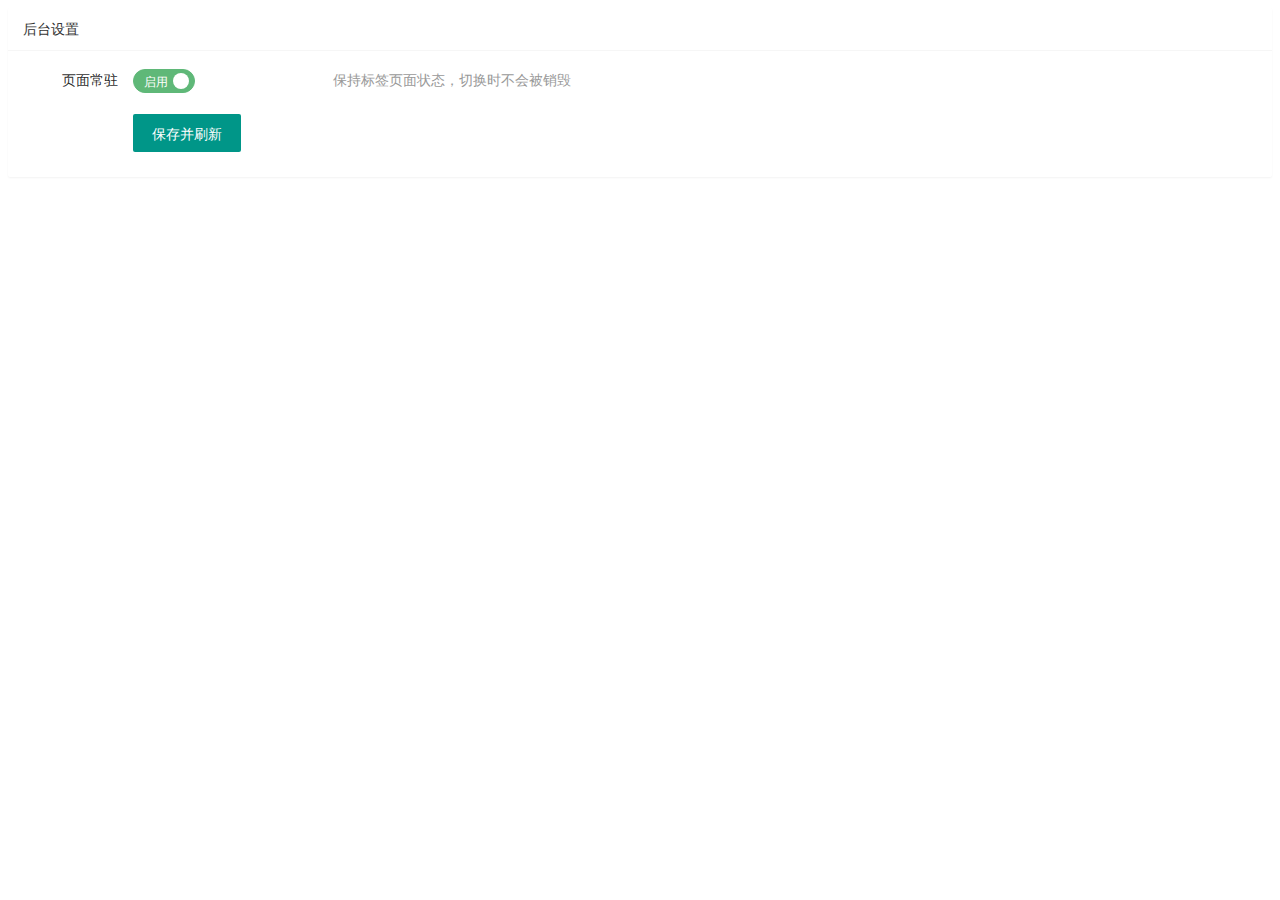
==== commit df101883: "修复重复打开bug" ====
--- a/view/settings/config.html
+++ b/view/settings/config.html
@@ -9,18 +9,30 @@
 </head>
 <body>
 <div class="layui-card">
-    <div class="layui-card-header">卡片面板</div>
+    <div class="layui-card-header">后台设置</div>
     <div class="layui-card-body">
-        卡片式面板面板通常用于非白色背景色的主体内<br>
-        从而映衬出边框投影
+        <form class="layui-form">
+            <div class="layui-form-item">
+                <label class="layui-form-label">页面常驻</label>
+                <div class="layui-input-inline">
+                    <input type="checkbox" name="keepAlive" lay-skin="switch" value="1" lay-text="启用|禁用">
+                </div>
+                <div class="layui-form-mid layui-word-aux">保持标签页面状态，切换时不会被销毁</div>
+            </div>
+            <div class="layui-form-item">
+                <div class="layui-input-block">
+                    <button class="layui-btn" lay-submit lay-filter="ConfigFormSubmit">保存并刷新</button>
+                </div>
+            </div>
+        </form>
     </div>
 </div>
 <script src="/assets/libs/layui/layui.js"></script>
 <script>
-    // layui.config({
-    //     base: '/assets/js/modules/',
-    //     version: true
-    // }).use('index');
+    layui.config({
+        base: '/assets/js/modules/',
+        version: true
+    }).use('settings/config');
 </script>
 </body>
 </html>